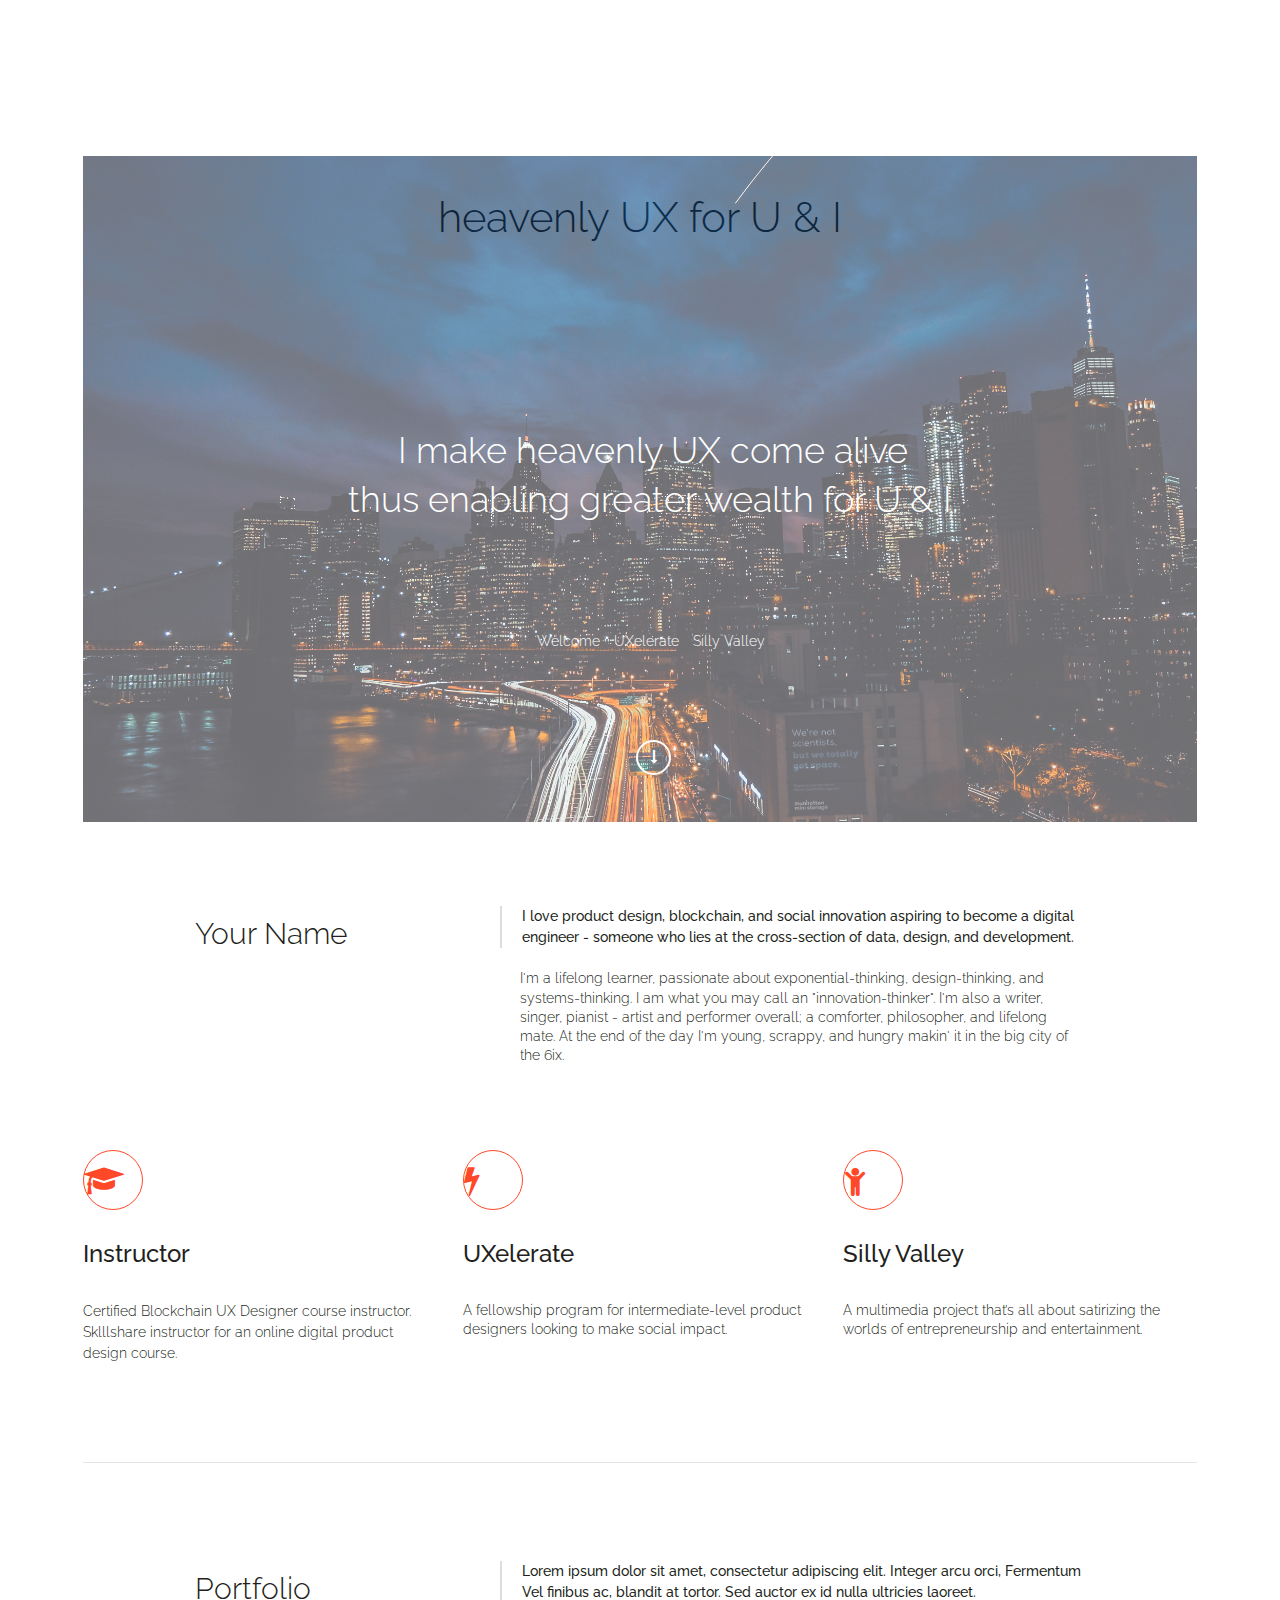
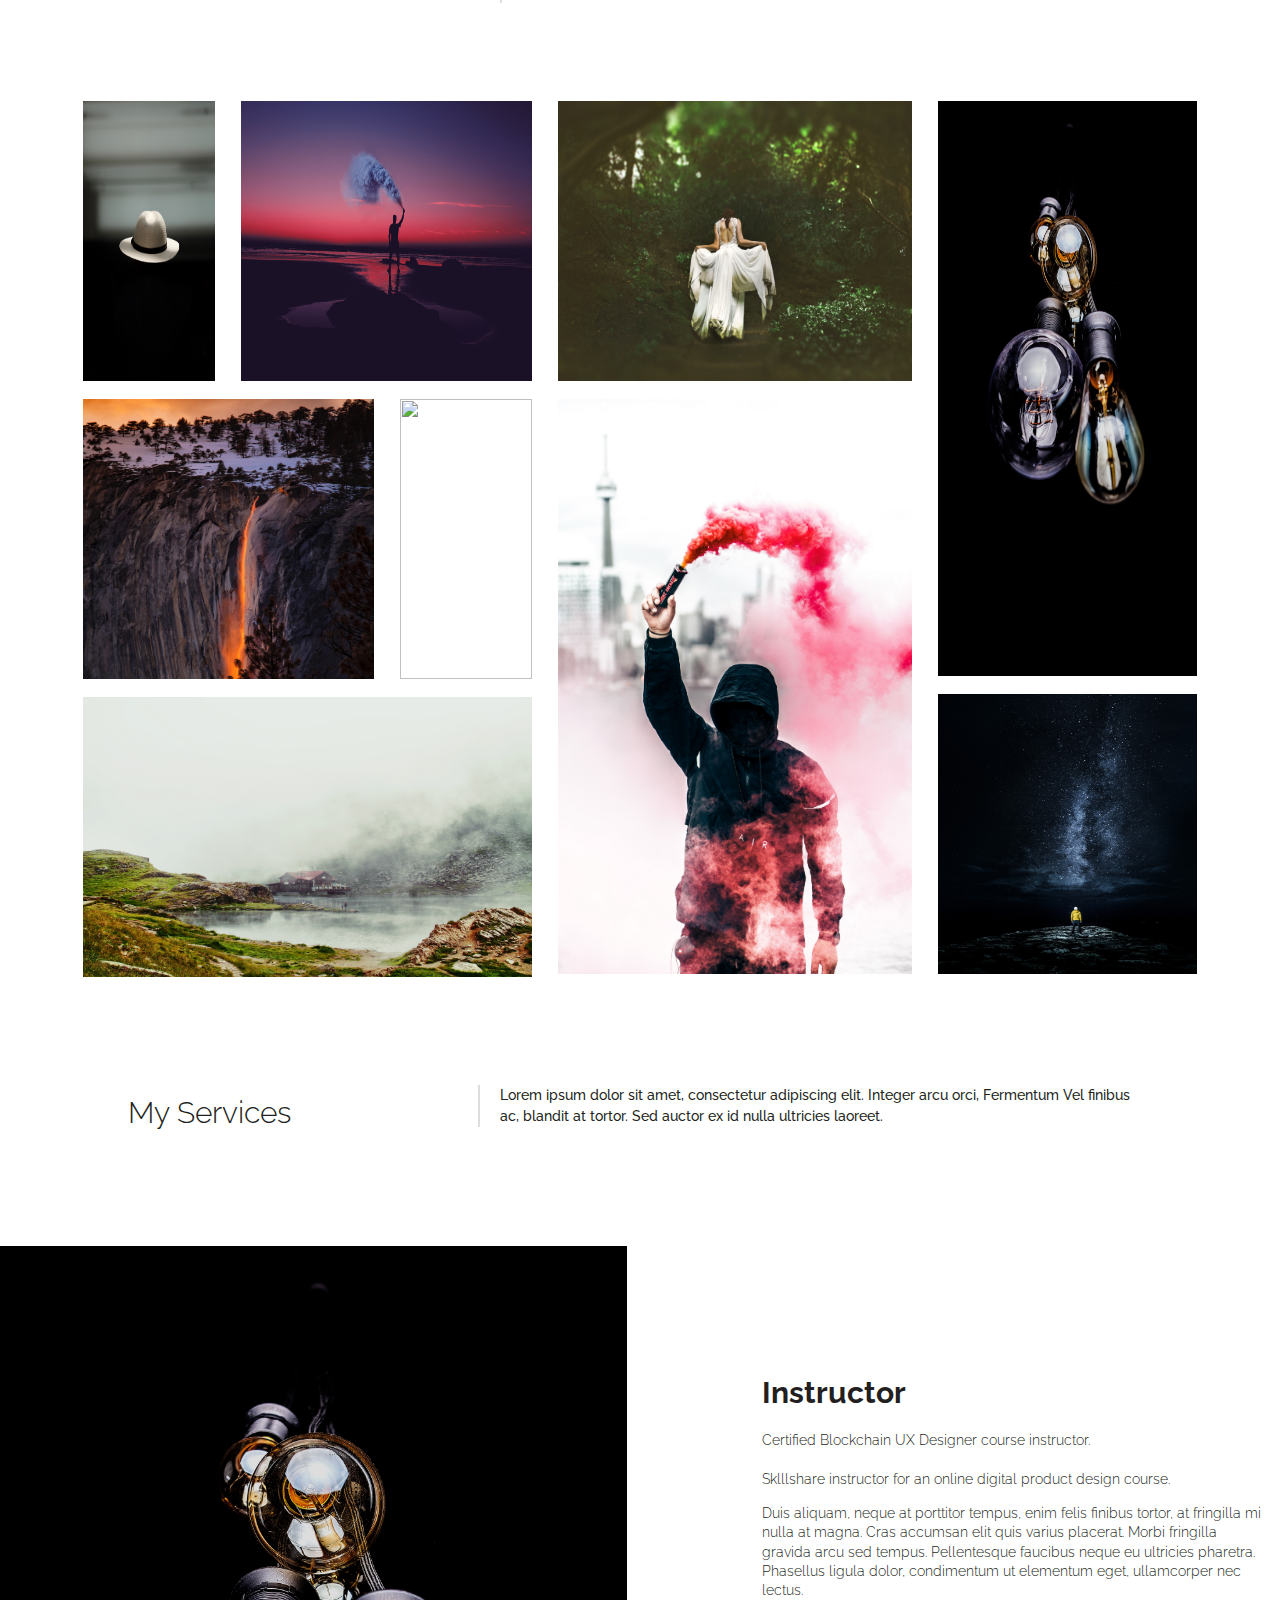
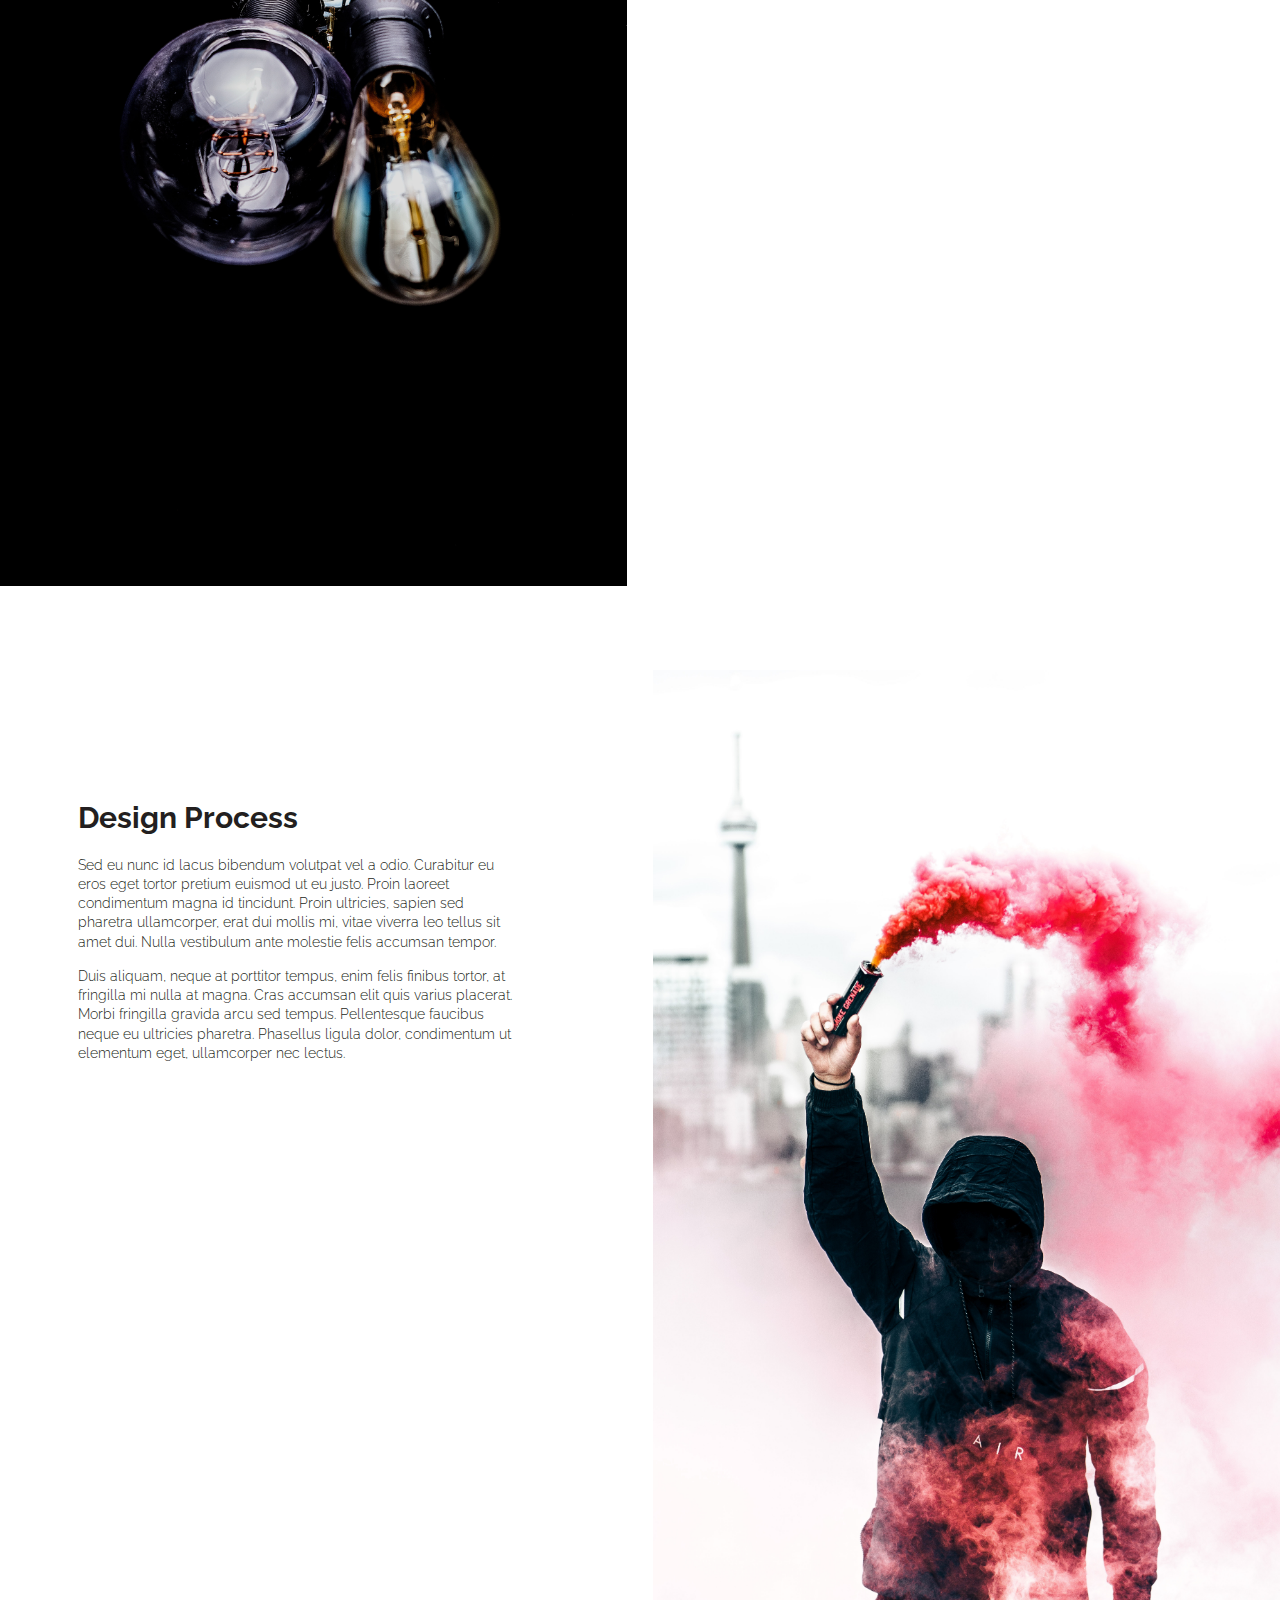
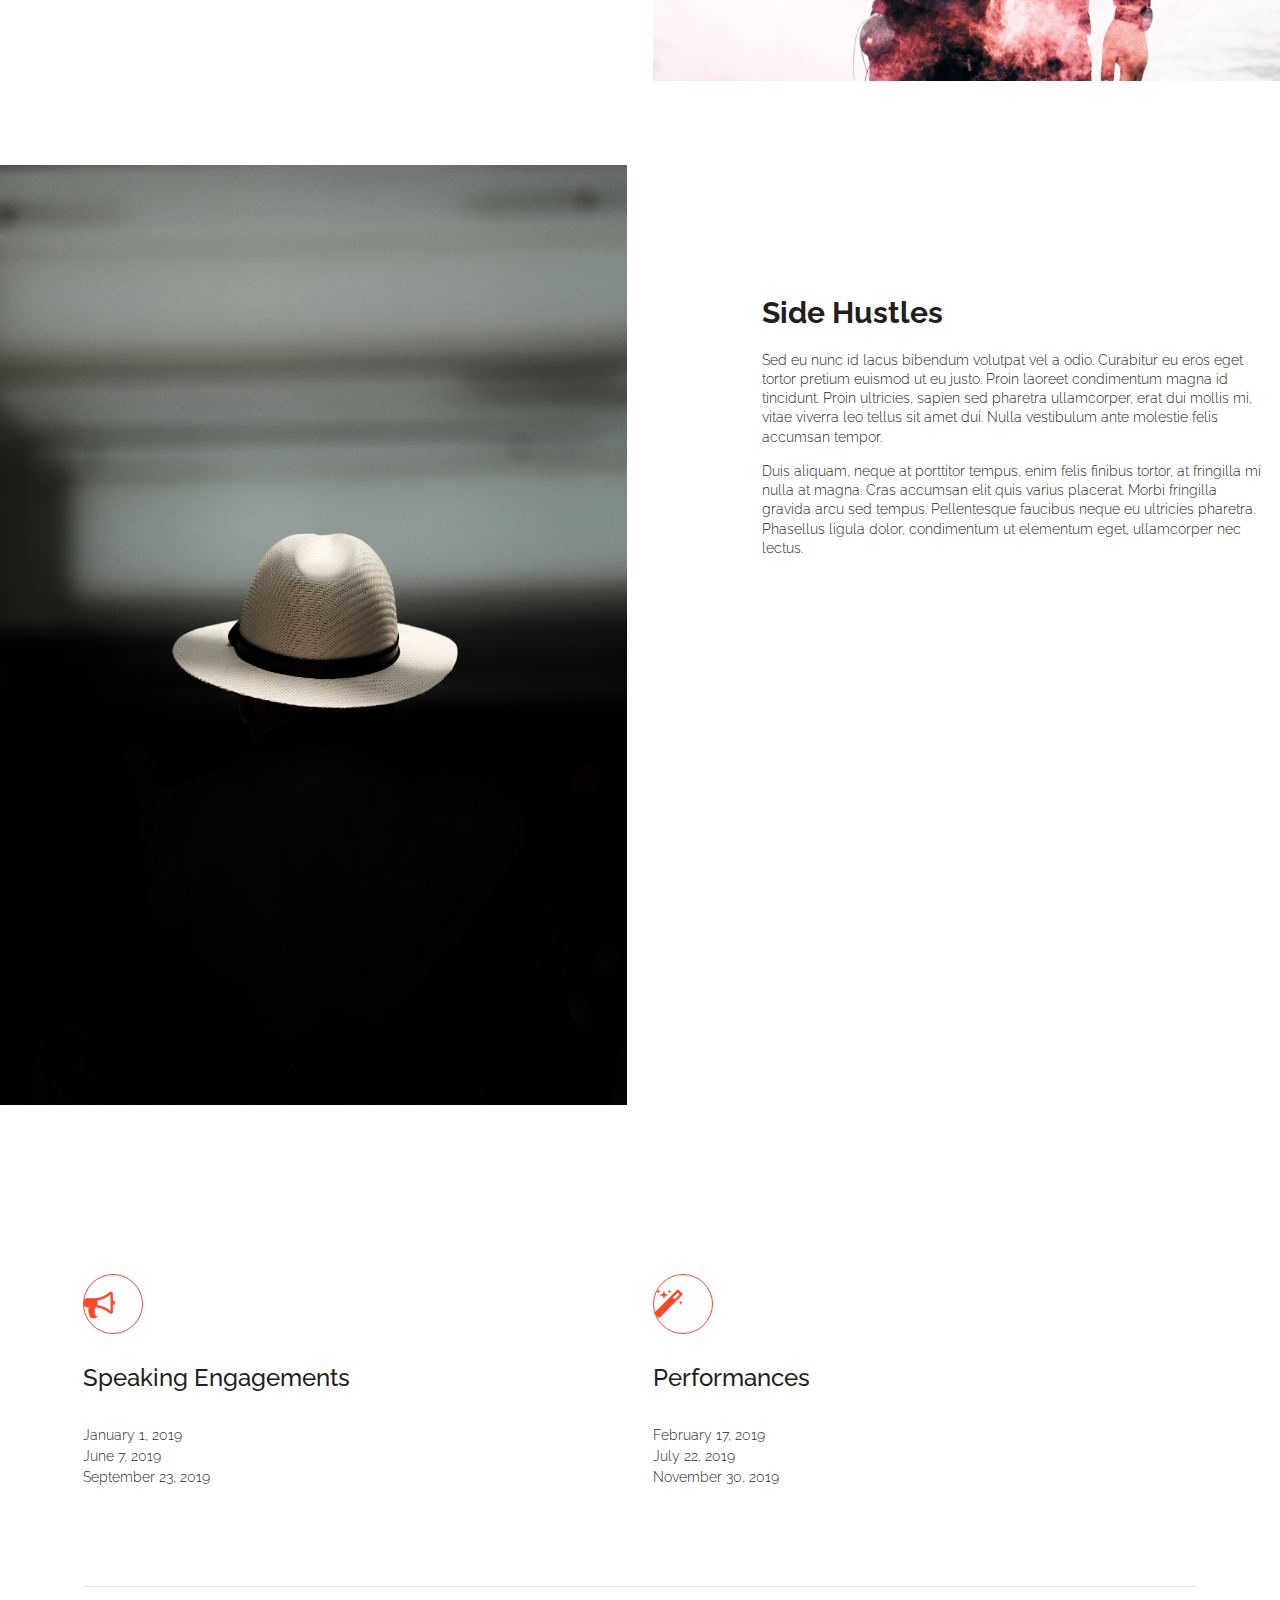
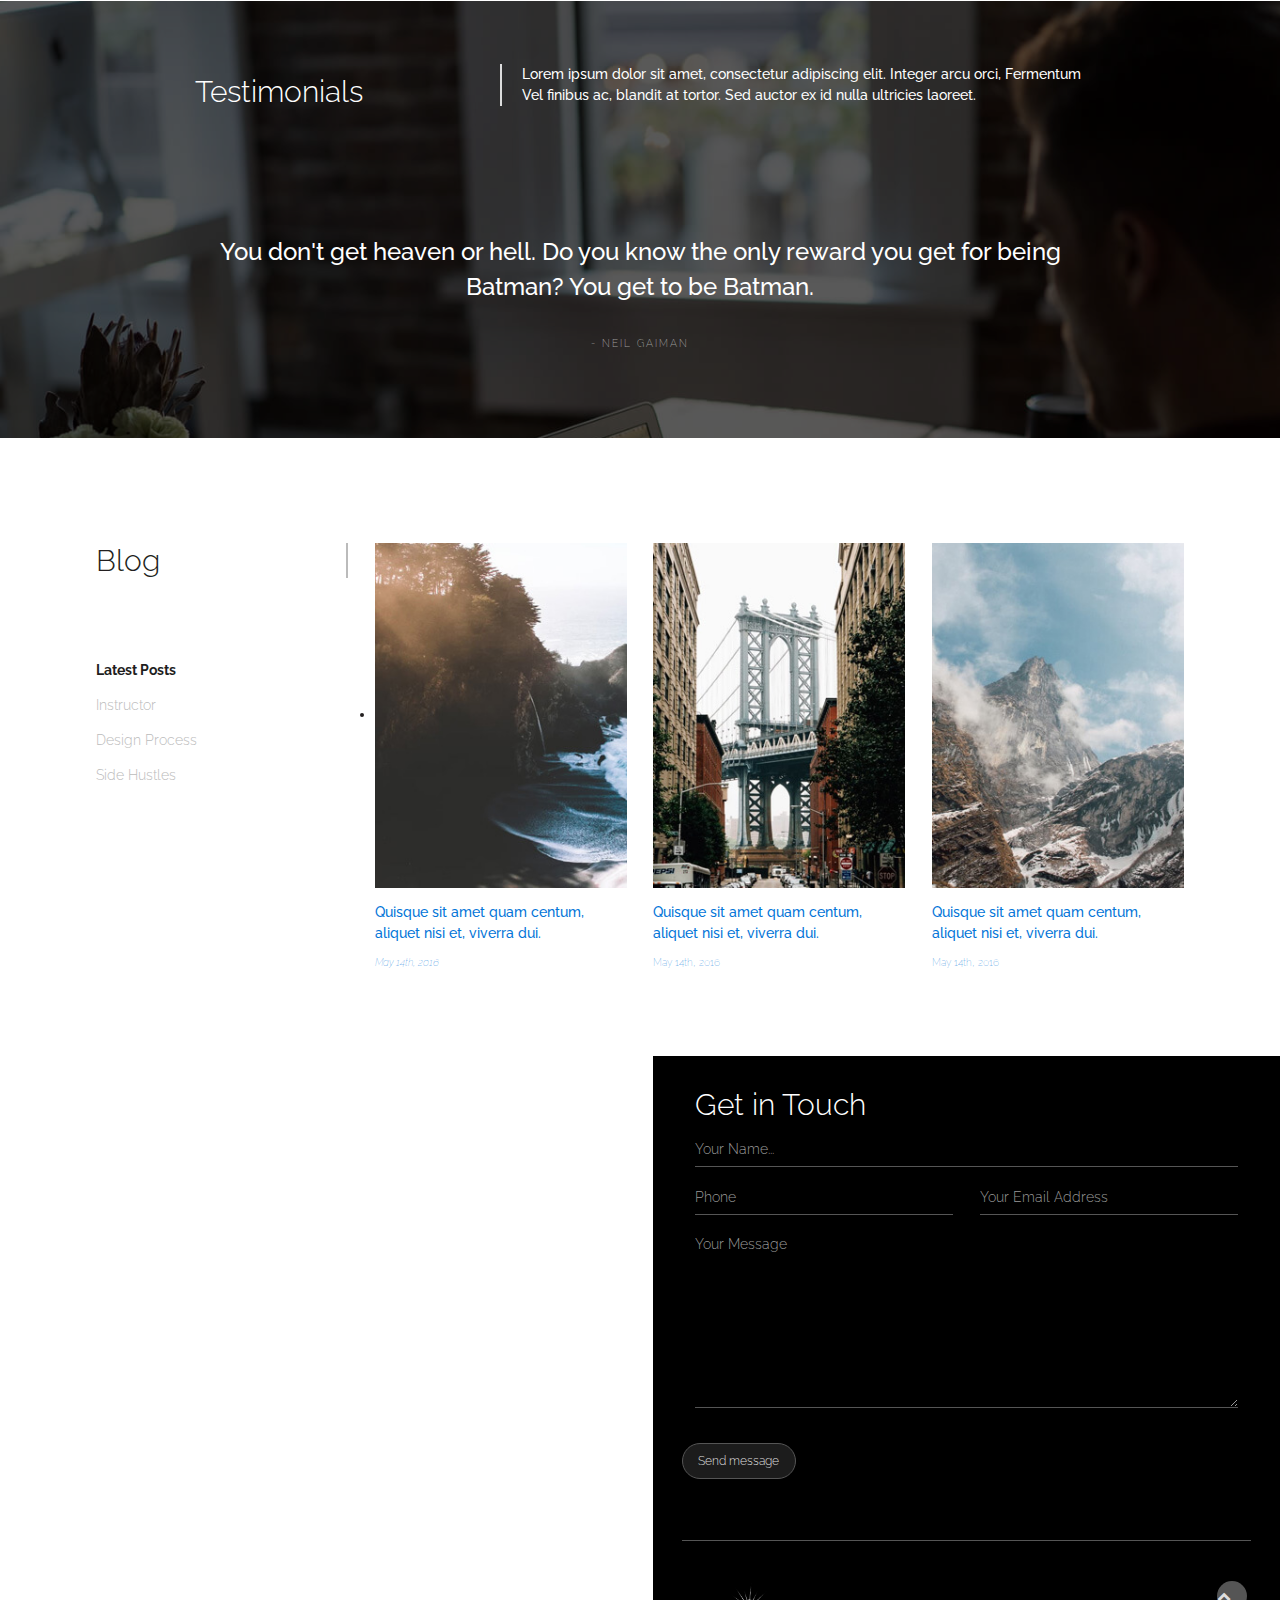
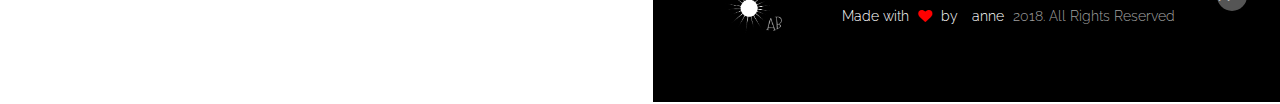
==== index.html @ 8962c55e "Create index.html on Master" ====
<!doctype html>
<!--[if lt IE 7]>      <html class="no-js lt-ie9 lt-ie8 lt-ie7" lang=""> <![endif]-->
<!--[if IE 7]>         <html class="no-js lt-ie9 lt-ie8" lang=""> <![endif]-->
<!--[if IE 8]>         <html class="no-js lt-ie9" lang=""> <![endif]-->
<!--[if gt IE 8]><!--> <html class="no-js" lang=""> <!--<![endif]-->
    <head>
        <meta charset="utf-8">
        <meta http-equiv="X-UA-Compatible" content="IE=edge,chrome=1">
        <title>Client Portfolio Website</title>
        <meta name="description" content="">
        <meta name="viewport" content="width=device-width, initial-scale=1">
        
        <link rel="apple-touch-icon" href="apple-touch-icon.png">
        <link rel="icon" type="image/png" href="myicon.png">

        <!-- Raleway Google fonts  -->
        <link href='https://fonts.googleapis.com/css?family=Raleway:400,100,200,300,400italic,500,100italic,700' rel='stylesheet' type='text/css'>

        <link href="https://fonts.googleapis.com/icon?family=Material+Icons" rel="stylesheet">
        <!-- Compiled and minified CSS -->
        <link rel="stylesheet" href="https://cdnjs.cloudflare.com/ajax/libs/materialize/0.97.6/css/materialize.min.css">



        <link rel="stylesheet" href="assets/css/normalize.css">
        <link rel="stylesheet" href="assets/css/fonticons.css">
        <link rel="stylesheet" href="assets/css/magnific-popup.css">
        <link rel="stylesheet" href="assets/css/font-awesome.min.css">
        <link rel="stylesheet" href="assets/css/bootstrap.min.css">
        <link rel="stylesheet" href="assets/css/bootstrap.css">

        <!-- For navmenu css -->
        <link rel="stylesheet" href="assets/css/navmenu.css" />

        <!--For Plugins external css-->
        <link rel="stylesheet" href="assets/css/plugins.css" />

        <!--Theme custom css -->
        <link rel="stylesheet" href="assets/css/style.css">

        <!--Theme Responsive css-->
        <link rel="stylesheet" href="assets/css/responsive.css" />

        <!--Theme Colors css-->
        <!--<link rel="stylesheet" href="assets/css/white.css">-->



        <!--Old browser  JS-->
        <script src="assets/js/vendor/modernizr-2.8.3-respond-1.4.2.min.js"></script>

    </head>

    <body data-spy="scroll" data-target="#scrollspy">





        <div class="main_figur">

            <div class="preloader">
                <h2>heavenly UX for U & I</h2>
                <div class="loaded hexdots-loader">Loading…</div>
            </div><!-- End of Preloader -->



            <div class="container">
                    <canvas class="fireworks"></canvas>
                <div class="div-menu">
                    <header class="cd-header">
                        <a href="#home" class="brand-logo text-left"><img src="#clientlogo" alt="" /></a>
                        <a class="cd-menu-trigger" href="#main-nav"><span></span></a>
                    </header>
                </div-->
               
                <!--nav id="main-nav">
                    <ul>
                        <li><a href="#home">Home</a></li>
                        <li><a href="#about">About Us</a></li>
                        <li><a href="#service">Services</a></li>
                        <li><a href="#team">Blog</a></li>
                        <li><a href="#portfolio">Projects</a></li>
                        <li><a href="#contactus">Contact</a></li>
                    </ul>
                    <a href="#" class="cd-close-menu">Close<span></span></a>
                </nav>
            </div>



            <!-- Home Section -->
            <section id="home" class="home">
                <div class="header"></div>
                <div class="container">
                    <div class="row">
                        <div class="col-md-12 ">

                            <div class="main_home text-center wow fadeInUp" data-wow-duration="700ms">
                                <h1>I make heavenly UX come alive<br /> 
                                    thus enabling greater wealth for U & I.</h1>
                                <ul class="list-inline">
                                    <li><a target="_blank" href="#">Welcome</a></li>
                                    <li><a target="_blank" href="#">UXelerate</a></li>
                                    <li><a target="_blank" href="#">Silly Valley</a></li>
                                    
                                </ul>
                           
                            
                            <div class="scrolldown">
                                <a href="#about"><i class="fa fa-long-arrow-down"></i></a>
                            </div>
                            </div>
                            </div>
                            </div>
                        </div><!-- End of col-md-12 -->
                    </div><!-- End of row -->
                </div><!-- End of Container -->

            </section><!-- End of Home Section -->


            <!-- About Section -->
            <section id="about" class="about">
                <div class="container">
                    <div class="row">
                        <div class="col-md-12 ">
                            <div class="main_about_area p-t-3">
                                <div class="head_title m-y-3  wow fadeInUp">
                                    <div class="row">
                                        <div class="col-md-4">
                                            <h2>Your Name</h2>
                                        </div>
                                        <div class="col-md-8">
                                            <h6 class="m-b-2">I love product design, blockchain, and social innovation aspiring to become a digital engineer - someone who lies at the cross-section of data, design, and development. </h6>
                                            <p>
                                                    I'm a lifelong learner, passionate about exponential-thinking, design-thinking, and systems-thinking. I am what you may call an "innovation-thinker". I'm also a writer, singer, pianist - artist and performer overall; a comforter, philosopher, and lifelong mate. At the end of the day I'm young, scrappy, and hungry makin' it in the big city of the 6ix.
                                            </p>
                                        </div>
                                    </div>
                                </div>
                                <div class="about_content center p-b-3 wow fadeInUp" data-wow-duration="700ms">
                                    <div class="row">
                                        <div class="col-md-4">
                                            <div class="single_abt single_about m-y-3">
                                                <i class="fa fa-graduation-cap"></i>
                                                <h3>Instructor</h3>
                                                <ul style="list-style-type:disc">
                                                    <li>Certified Blockchain UX Designer course instructor. </li>
                                                    <li>Sklllshare instructor for an online digital product design course.</li> 
                                                </ul> 

                                            </div>
                                        </div>
                                        <div class="col-md-4">
                                            <div class="single_abt single_about m-y-3">
                                                <i class="fa fa-bolt"></i>
                                                <h3>UXelerate</h3>
                                                <p>A fellowship program for intermediate-level product designers looking to make social impact.</p>

                                            </div>
                                        </div>
                                        <div class="col-md-4">
                                            <div class="single_abt single_about m-y-3">
                                                <i class="fa fa-child"></i>
                                                <h3>Silly Valley</h3>
                                                <p>A multimedia project that’s all about satirizing the worlds of entrepreneurship and entertainment.</p>

                                            </div>
                                        </div>

                                    </div>
                                </div>
                            </div>
                            <hr />
                        </div><!-- End of col-md-12 -->
                    </div><!-- End of row -->
                </div><!-- End of Container-fluid -->
            </section><!-- End of Home Section -->

            <!-- Portfolio Section -->
            <section id="portfolio" class="portfolio">
                <div class="container">
                    <div class="row">
                        <div class="col-md-12">
                            <div class="main_portfolio_area">
                                <div class="head_title m-y-3 p-y-3 wow fadeInUp">
                                    <div class="row">
                                        <div class="col-md-4">
                                            <h2>Portfolio</h2>
                                        </div>
                                        <div class="col-md-8">
                                            <h6>Lorem ipsum dolor sit amet, consectetur adipiscing elit. 
                                                Integer arcu orci, Fermentum Vel finibus ac, blandit at tortor. 
                                                Sed auctor ex id nulla ultricies laoreet. </h6>
                                        </div>
                                    </div>
                                </div>

                                <div class="main_portfolio_content">
                                    <div class="row">
                                        <div class="col-md-5 col-xs-12">
                                            <div class="row">
                                                <div class="col-md-4  col-xs-12">
                                                    <div class="single_portfolio">
                                                        <img src="assets/images/IMG_10.jpg" alt="" />
                                                        
                                                        <div class="single_portfolio_overlay">
                                                            <div class="icon_area text-center">
                                                                <a href="assets/images/pf11.jpg" class="gallery-img"><img src="assets/images/plus.png" alt="" /></a><h6>Main Projects:<h6>
                                                                    <ul>
                                                                        <li>Emerge: part-time product designer</li>
                                                                    </ul>
                                                            </div>
                                                        </div>
                                                    </div>
                                                </div>
                                                <div class="col-md-8  col-xs-12">
                                                    <div class="single_portfolio">
                                                        <img src="assets/images/IMG_12.jpg" alt="" />
                                                        <div class="single_portfolio_overlay">
                                                            <div class="icon_area text-center">
                                                                <a href="assets/images/pf12.jpg" class="gallery-img"><img src="assets/images/plus.png" alt="" /></a>
                                                                <h6>Main Projects:<h6>
                                                                    <ul>
                                                                        <li>Saveforward — freelance product design
                                                                        </li>
                                                                    </ul>
                                                            </div>
                                                        </div>
                                                    </div>
                                                </div>
                                            </div>
                                            <div class="row">
                                                <div class="col-md-8  col-xs-1">
                                                    <div class="single_portfolio">
                                                        <img src="assets/images/IMG_6.jpg" alt="" />
                                                        <div class="single_portfolio_overlay">
                                                            <div class="icon_area text-center">
                                                                <a href="assets/images/pf13.jpg" class="gallery-img"><img src="assets/images/plus.png" alt="" /></a>
                                                                <h6>Main Projects:<h6>
                                                                    <ul>
                                                                        <li>Hivewire — full-time product designer
                                                                        </li>
                                                                    </ul>
                                                            </div>
                                                        </div>
                                                    </div>
                                                </div>
                                                <div class="col-md-4  col-xs-12">
                                                    <div class="single_portfolio">
                                                        <img src="assets/images/IMG_21.jpg" alt="" />
                                                        <div class="single_portfolio_overlay">
                                                            <div class="icon_area text-center">
                                                                <a href="assets/images/pf14.jpg" class="gallery-img"><img src="assets/images/plus.png" alt="" /></a>
                                                                <h6>Main Projects:<h6>
                                                                        <ul>
                                                                            <li>DCCPER — full-time associate product manager
                                                                            </li>
                                                                        </ul>
                                                            </div>
                                                        </div>
                                                    </div>
                                                </div>
                                            </div>
                                            <div class="row">
                                                <div class="col-md-12  col-xs-12">
                                                    <div class="single_portfolio">
                                                        <img src="assets/images/IMG_1.jpg" alt="" />
                                                        <div class="single_portfolio_overlay">
                                                            <div class="icon_area text-center">
                                                                <a href="assets/images/pf15.jpg" class="gallery-img"><img src="assets/images/plus.png" alt="" /></a>
                                                                <h6>Main Projects:<h6>
                                                                        <ul>
                                                                            <li>Network Locum
                                                                            </li>
                                                                        </ul>
                                                            </div>
                                                        </div>
                                                    </div>
                                                </div>
                                            </div> 
                                        </div>
                                        <div class="col-md-4  col-xs-12">
                                            <div class="single_portfolio">
                                                <img src="assets/images/IMG_14.jpg" alt="" />
                                                <div class="single_portfolio_overlay">
                                                    <div class="icon_area text-center">
                                                        <a href="assets/images/pf21.jpg" class="gallery-img"><img src="assets/images/plus.png" alt="" /></a>
                                                        <h6>Side Projects:<h6>
                                                                <ul>
                                                                    <li>Etherisc and Niko
                                                                    </li>
                                                                </ul>
                                                    </div>
                                                </div>
                                            </div>
                                            <div class="single_portfolio height_1">
                                                <img src="assets/images/IMG_5.jpg" alt="" />
                                                <div class="single_portfolio_overlay">
                                                    <div class="icon_area text-center">
                                                        <a href="assets/images/pf22.jpg" class="gallery-img"><img src="assets/images/plus.png" alt="" /></a><h3>Accomplishments, Achievments, and Awards</h3>
                                                        <ul>
                                                                <li>Andreessen Horowitz</li>
                                                                <li>Skillshare</li>
                                                                <li>Myplanet</li>
                                                                <li>UXPA</li>
                                                                <li>Facebook</li>
                                                                <li>(Click for More)</li>
                                                                </ul>
                                                    </div>
                                                </div>
                                            </div>
                                        </div>
                                        <div class="col-md-3  col-xs-12">
                                            <div class="single_portfolio height_1">
                                                <img src="assets/images/IMG_16.jpg" alt="" />
                                                <div class="single_portfolio_overlay">
                                                    <div class="icon_area text-center">
                                                        <a href="assets/images/pf31.jpg" class="gallery-img"><img src="assets/images/plus.png" alt="" />
                                                        </a><h3>Current Projects</h3>
                                                        <ul>
                                                            <li>Maropost</li>
                                                            <li>CryptoCanuks</li>
                                                            <li>Silly Vally</li>
                                                            <li>Blockchain Hub</li>
                                                            <li>Uxelerate</li>
                                                            </ul>
                                                    </div>
                                                </div>
                                            </div> 

                                            <div class="single_portfolio">
                                                <img src="assets/images/IMG_20.jpg" alt="" />
                                                <div class="single_portfolio_overlay">
                                                    <div class="icon_area text-center">
                                                        <a href="assets/images/pf32.jpg" class="gallery-img"><img src="assets/images/plus.png" alt="" /></a>
                                                        <h6>Main Projects:<h6>
                                                                <ul>
                                                                    <li>Belt — full-time interaction designer
                                                                    </li>
                                                                </ul>
                                                    </div>
                                                </div>
                                            </div>
                                        </div>
                                    </div>
                                </div>

                            </div><!-- End of main Portfolio area -->
                        </div><!-- End of col-md-12 -->
                    </div><!-- End of row -->
                </div><!-- End of container -->
            </section><!-- End of Tobias Section -->

            <section id="service" class="service colorsbg">
                <div class="container-fluid">
                    <div class="row">
                        <div class="col-md-12">
                            <div class="main_service_area">
                                <div class="head_title m-y-3 p-t-3 wow fadeInUp">
                                    <div class="row">
                                        <div class="col-md-4">
                                            <h2>My Services</h2>
                                        </div>
                                        <div class="col-md-8">
                                            <h6>Lorem ipsum dolor sit amet, consectetur adipiscing elit. 
                                                Integer arcu orci, Fermentum Vel finibus ac, blandit at tortor. 
                                                Sed auctor ex id nulla ultricies laoreet. </h6>
                                        </div>
                                    </div>
                                </div>
                                <div class="main_service_content">
                                    <div class="single_service_area m-t-3 p-t-2">
                                        <div class="row">
                                            <div class="col-md-6 no-padding">
                                                <div class="signle_service_left text-sm-center wow fadeInleft">
                                                    <img src="assets/images/IMG_16.jpg" alt="" />
                                                </div>
                                            </div>
                                            <div class="col-md-5 col-md-push-1">
                                                <div class="single_service p-r-1 wow fadeInUp">
                                                    <h2 class="m-b-2">Instructor</h2>
                                                    <p>Certified Blockchain UX Designer course instructor. <br><br>Sklllshare instructor for an online digital product design course. <br> </p>

                                                    <p>Duis aliquam, neque at porttitor tempus, enim felis finibus tortor, at fringilla mi nulla at magna. 
                                                        Cras accumsan elit quis varius placerat. Morbi fringilla gravida arcu sed tempus. Pellentesque faucibus neque eu ultricies pharetra. 
                                                        Phasellus ligula dolor, condimentum ut elementum eget, ullamcorper nec lectus.</p>

                                                </div>
                                            </div>
                                        </div>
                                    </div><!-- End of single service area -->

                                    <div class="single_service_area  m-t-3 p-t-3">
                                        <div class="row">
                                            <div class="col-md-6 col-md-push-6 no-padding">
                                                <div class="signle_service_left text-sm-center wow fadeInRight">
                                                    <img src="assets/images/IMG_5.jpg" alt="" />
                                                </div>
                                            </div>

                                            <div class="col-md-5 col-md-pull-6">
                                                <div class="single_service single_service_left_text wow fadeInUp">
                                                    <h2 class="m-b-2">Design Process</h2>
                                                    <p>Sed eu nunc id lacus bibendum volutpat vel a odio. Curabitur eu eros eget tortor pretium euismod ut eu justo. 
                                                        Proin laoreet condimentum magna id tincidunt. Proin ultricies, sapien sed pharetra ullamcorper, erat dui mollis mi, 
                                                        vitae viverra leo tellus sit amet dui. Nulla vestibulum ante molestie felis accumsan tempor. </p>

                                                    <p>Duis aliquam, neque at porttitor tempus, enim felis finibus tortor, at fringilla mi nulla at magna. 
                                                        Cras accumsan elit quis varius placerat. Morbi fringilla gravida arcu sed tempus. Pellentesque faucibus neque eu ultricies pharetra. 
                                                        Phasellus ligula dolor, condimentum ut elementum eget, ullamcorper nec lectus.</p>

                                                </div>
                                            </div>

                                        </div>
                                    </div><!-- End of single service area -->

                                    <div class="single_service_area m-t-3 p-t-3">
                                        <div class="row">
                                            <div class="col-md-6  no-padding">
                                                <div class="signle_service_left text-sm-center wow fadeInleft">
                                                    <img src="assets/images/IMG_10.jpg" alt="" />
                                                </div>
                                            </div>
                                            <div class="col-md-5 col-md-push-1">
                                                <div class="single_service p-r-1 wow fadeInUp">
                                                    <h2 class="m-b-2">Side Hustles</h2>
                                                    <p>Sed eu nunc id lacus bibendum volutpat vel a odio. Curabitur eu eros eget tortor pretium euismod ut eu justo. 
                                                        Proin laoreet condimentum magna id tincidunt. Proin ultricies, sapien sed pharetra ullamcorper, erat dui mollis mi, 
                                                        vitae viverra leo tellus sit amet dui. Nulla vestibulum ante molestie felis accumsan tempor. </p>

                                                    <p>Duis aliquam, neque at porttitor tempus, enim felis finibus tortor, at fringilla mi nulla at magna. 
                                                        Cras accumsan elit quis varius placerat. Morbi fringilla gravida arcu sed tempus. Pellentesque faucibus neque eu ultricies pharetra. 
                                                        Phasellus ligula dolor, condimentum ut elementum eget, ullamcorper nec lectus.</p>
                                                </div>
                                            </div>
                                        </div>
                                    </div><!-- End of single service area -->


                                </div><!-- End of main service content -->

                            </div><!-- End of main service area -->
                        </div><!-- End of col-md-12 -->
                    </div><!-- End of row -->
                </div><!-- End of container -->
            </section><!-- End of Service Section -->

            <!-- Speaking and Presentations Section -->
<section id="speaking" class="speaking">
        <div class="container">
            <div class="row">
                <div class="col-md-12 ">
                    <div class="main_about_area p-t-3">
                        <div class="head_title m-y-3  wow fadeInUp">
                                <div class="row">
                                        <div class="col-md-4">
                                   
                                </div>
                            </div>
                        </div>
                        <div class="about_content center p-b-3 wow fadeInUp" data-wow-duration="700ms">
                            <div class="row">
                                <div class="col-md-6">
                                    <div class="single_abt single_about m-y-3">
                                        <i class="fa fa-bullhorn"></i>
                                        <h3>Speaking Engagements </h3>
                                        <ul>
                                            <li>January 1, 2019</li>
                                            <li>June 7, 2019</li>
                                                <li>September 23, 2019</li>
                                        </ul>
                                    </div>
                                </div>
                                <div class="about_content center p-b-3 wow fadeInUp" data-wow-duration="700ms">
                                <div class="col-md-6">
                                    <div class="single_abt single_about m-y-3">
                                        <i class="fa fa-magic"></i>
                                        <h3>Performances</h3>
                                        <ul>
                                                <li>February 17, 2019</li>
                                                <li>July 22, 2019</li>
                                                    <li>November 30, 2019</li>
                                            </ul>

                                    </div>
                                </div>

                            </div>
                        </div>
                    </div>
                    <hr />
                </div><!-- End of col-md-12 -->
            </div><!-- End of row -->
        </div><!-- End of Container-fluid -->
    </section><!-- End of Home Section -->

            <!-- Team Section 
            <section id="team" class="team">
                <div class="container">
                    <div class="row">
                        <div class="main_team_area m-t-3">
                            <div class="head_title m-y-3  wow fadeInUp">
                                <div class="row">
                                    <div class="col-md-4">
                                        <h2>Our Team</h2>
                                    </div>
                                    <div class="col-md-8">
                                        <h6>Lorem ipsum dolor sit amet, consectetur adipiscing elit. 
                                            Integer arcu orci, Fermentum Vel finibus ac, blandit at tortor. 
                                            Sed auctor ex id nulla ultricies laoreet. </h6>
                                    </div>
                                </div>
                            </div>

                            <div class="main_team_content wow fadeInUp">
                                <div class="col-md-3 col-xs-12">
                                    <div class="single_team m-t-2">
                                        <div class="team_socail_area text-center m-b-1">
                                            <a href=""><i class="fa fa-facebook"></i></a>
                                            <a href=""><i class="fa fa-behance"></i></a>
                                            <a href=""><i class="fa fa-dribbble"></i></a>
                                            <a href=""><i class="fa fa-google-plus"></i></a>
                                        </div>
                                        <img src="assets/images/team1.jpg" alt="" />
                                        <div class="single_team_text text-center">
                                            <h6>Jack Corfield</h6>
                                            <p>CREATIVE DIRECTOR</p>
                                        </div>
                                    </div>
                                </div><!-- End of col-md-4 >

                                <div class="col-md-3 col-xs-12">
                                    <div class="single_team  m-t-2">
                                        <div class="team_socail_area text-center m-b-1">
                                            <a href=""><i class="fa fa-facebook"></i></a>
                                            <a href=""><i class="fa fa-behance"></i></a>
                                            <a href=""><i class="fa fa-dribbble"></i></a>
                                            <a href=""><i class="fa fa-google-plus"></i></a>
                                        </div>
                                        <img src="assets/images/team2.jpg" alt="" />
                                        <div class="single_team_text text-center">
                                            <h6>Mohammad alamin</h6>
                                            <p>creative graphic designer</p>
                                        </div>
                                    </div>
                                </div><!-- End of col-md-4 --

                                <div class="col-md-3 col-xs-12">
                                    <div class="single_team  m-t-2">
                                        <div class="team_socail_area text-center m-b-1">
                                            <a href=""><i class="fa fa-facebook"></i></a>
                                            <a href=""><i class="fa fa-behance"></i></a>
                                            <a href=""><i class="fa fa-dribbble"></i></a>
                                            <a href=""><i class="fa fa-google-plus"></i></a>
                                        </div>
                                        <img src="assets/images/team3.jpg" alt="" />
                                        <div class="single_team_text text-center">
                                            <h6>Brock Tardent</h6>
                                            <p>DEVELOPER</p>
                                        </div>
                                    </div>
                                </div><!-- End of col-md-4 --

                                <div class="col-md-3 col-xs-12">
                                    <div class="single_team  m-t-2">
                                        <div class="team_socail_area text-center m-b-1">
                                            <a href=""><i class="fa fa-facebook"></i></a>
                                            <a href=""><i class="fa fa-behance"></i></a>
                                            <a href=""><i class="fa fa-dribbble"></i></a>
                                            <a href=""><i class="fa fa-google-plus"></i></a>
                                        </div>
                                        <img src="assets/images/team4.jpg" alt="" />
                                        <div class="single_team_text text-center">
                                            <h6>Brock Roe</h6>
                                            <p>PROJECT MANAGER</p>
                                        </div>
                                    </div>
                                </div><!-- End of col-md-4 -->
                            </div>
                        </div><!-- End of main Team area -->
                    </div><!-- End of row -->
                </div><!-- End of container -->
            </section><!-- End of Team Section -->

            <!-- Testiomonial Section -->
            <section id="testiomonial" class="testimonial">
                <div class="main_testimonial_area">
                    <div class="overlay"></div>
                    <div class="container">
                        <div class="row">
                            <div class="col-md-12">
                                <div class="head_title m-y-3 p-t-2  wow fadeInUp">
                                    <div class="row">
                                        <div class="col-md-4">
                                            <h2>Testimonials</h2>
                                        </div>
                                        <div class="col-md-8">
                                            <h6>Lorem ipsum dolor sit amet, consectetur adipiscing elit. 
                                                Integer arcu orci, Fermentum Vel finibus ac, blandit at tortor. 
                                                Sed auctor ex id nulla ultricies laoreet. </h6>
                                        </div>
                                    </div>
                                </div>

                                <div class="testimonial_content text-center p-y-3 m-b-3">
                                    <div class="test_slider">
                                        <div class="single_test">
                                            <h3 class="">You don't get heaven or hell. Do you know the only reward you get for being Batman? 
                                                You get to be Batman.</h3>  
                                            <p>- Neil Gaiman</p>
                                        </div>
                                        <!--div class="single_test">
                                            <h3 class="">You don't get heaven or hell. Do you know the only reward you get for being Batman? 
                                                You get to be Batman.</h3>  
                                            <p>- Neil Gaiman</p>
                                        </div>
                                        <div class="single_test">
                                            <h3 class="">You don't get heaven or hell. Do you know the only reward you get for being Batman? 
                                                You get to be Batman.</h3>  
                                            <p>- Neil Gaiman</p>
                                        </div>

                                    </div>
                                </div>
                            </div> <!-- End off col-md-12 -->
                        </div>
                    </div>
                </div>
            </section> <!-- End of testimonial Section -->

            <section id="blog" class="blog-section">
                <div class="container">
                    <div class="row">
                        <div class="col-md-12">
                            <div class="main_blog_area m-y-3 p-y-3 wow fadeInUp">
                                <div class="col-md-3">
                                    <div class="single_blog_menu m-t-2">
                                        <h2>Blog</h2>
                                        
                                        <ul>
                                            <li class="active"><a href="https://medium.com/@tosfan4ever">Latest Posts</a></li>
                                            <li><a href="">Instructor</a></li>
                                            <li><a href="">Design Process</a></li>
                                            <li><a href="">Side Hustles</a></li>
                                        </ul>
                                    </div>
                                </div>
                                <div class="col-md-3">
                                    <div class="single_blog m-t-2">
                                        <div class="single_blog_img">
                                            <li class="active"><a href="https://medium.com/@tosfan4ever">
                                            
                                            <img src="assets/images/blog1.jpg" alt="" />
                                        </div>
                                        <div class="single_blog_text m-t-1">
                                            <h6>Quisque sit amet quam centum, aliquet nisi et, viverra dui.</h6>
                                            <span class="font-italic">May 14th, 2016</span>
                                        </div>
                                    </div>
                                </div>
                                <div class="col-md-3">
                                    <div class="single_blog m-t-2">
                                        <div class="single_blog_img">
                                            <img src="assets/images/blog2.jpg" alt="" />
                                        </div>
                                        <div class="single_blog_text m-t-1">
                                            <h6>Quisque sit amet quam centum, aliquet nisi et, viverra dui.</h6>
                                            <span class="">May 14th, 2016</span>
                                        </div>
                                    </div>
                                </div>
                                <div class="col-md-3">
                                    <div class="single_blog m-t-2">
                                        <div class="single_blog_img">
                                            <img src="assets/images/blog3.jpg" alt="" />
                                        </div>
                                        <div class="single_blog_text m-t-1">
                                            <h6>Quisque sit amet quam centum, aliquet nisi et, viverra dui.</h6>
                                            <span class="">May 14th, 2016</span>
                                            
                                        </div>
                                    </div>
                                </div>
                            </div>
                        </div>
                    </div>
                </div><!-- End of container  -->
            </section><!-- End of blog Section -->


            <!-- Contact Section -->
            <section id="contactus" class="contactus colorsbg">
                <div class="container-fluid">
                    <div class="row">
                        <div class="main_service_area main_contactus_area">

                            <div class="row">
                                <div class="col-md-6 no-padding">
                                    <div class="contact_us_right wow fadeInLeft">
                                        <div class="single_contactus">
                                            <div class="ourmap"></div>
                                        </div>
                                    </div>
                                </div><!-- End of col-md-6 -->


                                <div class="col-md-6 no-padding wow rollIn">
                                    <div class="main_contact_area p-t-2 p-x-3">
                                        <div class="head_title">
                                            <h2>Get in Touch</h2>
                                        </div>
                                        <div class="single_contant_right">
                                            <form action="#" id="formid">
                                                <div class="row">
                                                    <div class="col-md-12">
                                                        <div class="form-group">
                                                            <input type="text" class="form-control" name="name" placeholder="Your Name..." required="">
                                                        </div>
                                                    </div>
                                                </div>

                                                <div class="row">
                                                    <div class="col-md-6">
                                                        <div class="form-group">
                                                            <input type="text" class="form-control" name="phone" placeholder="Phone" required="">
                                                        </div>
                                                    </div>
                                                    <div class="col-md-6">
                                                        <div class="form-group">
                                                            <input type="email" class="form-control" name="email" placeholder="Your Email Address" required="">
                                                        </div>
                                                    </div>
                                                </div>
                                                <div class="row">
                                                    <div class="col-md-12">
                                                        <div class="form-group">
                                                            <textarea class="form-control" name="message" rows="8" placeholder="Your Message"></textarea>
                                                        </div>
                                                    </div>
                                                </div>
                                                <div class="row">
                                                    <div class="m-b-2 m-t-2">
                                                        <input type="submit" value="Send message">
                                                    </div>
                                                </div>
                                            </form>

                                        </div>
                                        <!-- Copyright -->
                                        <div class="row">
                                            <div class="main_footer">
                                                <div class="col-md-3">
                                                    <div class="footer_logo text-xs-center m-b-2">
                                                        <a href="#home"><img src="assets/images/ABLogo.png" alt="" /></a>
                                                    </div>
                                                </div>

                                                <div class="col-md-8">
                                                    <div class="copyright_text margin-top-20 center">
                                                        <p class=" wow fadeInRight animated" data-wow-duration="1s">Made with <i class="fa fa-heart"></i>
                                                            by <a target="_blank" href="https:#">anne</a> 2018. All Rights Reserved</p>
                                                    </div>
                                                </div>
                                                <div class="col-md-1 no-padding">
                                                    <div class="scrollup center">
                                                        <a href="#"><i class="fa fa-chevron-up"></i></a>
                                                    </div>
                                                </div>
                                            </div>
                                        </div><!-- End of row -->
                                    </div><!-- End of main contact area -->

                                </div><!-- End of col-md-6 -->
                            </div>
                        </div>
                    </div><!-- End of row -->
                </div><!-- End of container -->
            </section><!-- End of Contactus Section -->





        </div>



        <script src="assets/js/vendor/jquery-1.11.2.min.js"></script>
        <script src="assets/js/vendor/bootstrap.min.js"></script>

        <!-- Compiled and minified JavaScript -->
        <script src="https://cdnjs.cloudflare.com/ajax/libs/materialize/0.97.6/js/materialize.min.js"></script>
        <script src="assets/js/jquery.easing.1.3.js"></script>
        <script src="assets/js/materialize.js"></script>
        <script src="assets/js/jquery.magnific-popup.js"></script>
        <script src="http://maps.google.com/maps/api/js"></script>
        <script src="assets/js/gmaps.min.js"></script>
        <script>
            var map = new GMaps({
                el: '.ourmap',
                lat: -12.043333,
                lng: -77.028333,
                scrollwheel: false,
                zoom: 15,
                zoomControl: true,
                panControl: false,
                streetViewControl: true,
                mapTypeControl: false,
                overviewMapControl: false,
                clickable: false,
                styles: [{'stylers': [{'hue': '#000'}, {saturation: -200},
                            {gamma: 0.50}]}]
            });
            map.addMarker({
                lat: -12.043333,
                lng: -77.028333
            });

        </script>

        <script src="assets/js/plugins.js"></script>
        <script src="assets/js/main.js"></script>

        <script src="https://code.jquery.com/jquery-2.2.4.min.js"></script>

    </body>
</html>
---- assets/css/fonticons.css ----
@font-face {
	font-family: 'Linearicons-Free';
	src:url('../fonts/Linearicons-Free.eot?w118d');
	src:url('../fonts/Linearicons-Free.eot?#iefixw118d') format('embedded-opentype'),
		url('../fonts/Linearicons-Free.woff2?w118d') format('woff2'),
		url('../fonts/Linearicons-Free.woff?w118d') format('woff'),
		url('../fonts/Linearicons-Free.ttf?w118d') format('truetype'),
		url('../fonts/Linearicons-Free.svg?w118d#Linearicons-Free') format('svg');
	font-weight: normal;
	font-style: normal;
}

.lnr {
	font-family: 'Linearicons-Free';
	speak: none;
	font-style: normal;
	font-weight: normal;
	font-variant: normal;
	text-transform: none;
	line-height: 1;

	/* Better Font Rendering =========== */
	-webkit-font-smoothing: antialiased;
	-moz-osx-font-smoothing: grayscale;
}

.lnr-home:before {
	content: "\e800";
}
.lnr-apartment:before {
	content: "\e801";
}
.lnr-pencil:before {
	content: "\e802";
}
.lnr-magic-wand:before {
	content: "\e803";
}
.lnr-drop:before {
	content: "\e804";
}
.lnr-lighter:before {
	content: "\e805";
}
.lnr-poop:before {
	content: "\e806";
}
.lnr-sun:before {
	content: "\e807";
}
.lnr-moon:before {
	content: "\e808";
}
.lnr-cloud:before {
	content: "\e809";
}
.lnr-cloud-upload:before {
	content: "\e80a";
}
.lnr-cloud-download:before {
	content: "\e80b";
}
.lnr-cloud-sync:before {
	content: "\e80c";
}
.lnr-cloud-check:before {
	content: "\e80d";
}
.lnr-database:before {
	content: "\e80e";
}
.lnr-lock:before {
	content: "\e80f";
}
.lnr-cog:before {
	content: "\e810";
}
.lnr-trash:before {
	content: "\e811";
}
.lnr-dice:before {
	content: "\e812";
}
.lnr-heart:before {
	content: "\e813";
}
.lnr-star:before {
	content: "\e814";
}
.lnr-star-half:before {
	content: "\e815";
}
.lnr-star-empty:before {
	content: "\e816";
}
.lnr-flag:before {
	content: "\e817";
}
.lnr-envelope:before {
	content: "\e818";
}
.lnr-paperclip:before {
	content: "\e819";
}
.lnr-inbox:before {
	content: "\e81a";
}
.lnr-eye:before {
	content: "\e81b";
}
.lnr-printer:before {
	content: "\e81c";
}
.lnr-file-empty:before {
	content: "\e81d";
}
.lnr-file-add:before {
	content: "\e81e";
}
.lnr-enter:before {
	content: "\e81f";
}
.lnr-exit:before {
	content: "\e820";
}
.lnr-graduation-hat:before {
	content: "\e821";
}
.lnr-license:before {
	content: "\e822";
}
.lnr-music-note:before {
	content: "\e823";
}
.lnr-film-play:before {
	content: "\e824";
}
.lnr-camera-video:before {
	content: "\e825";
}
.lnr-camera:before {
	content: "\e826";
}
.lnr-picture:before {
	content: "\e827";
}
.lnr-book:before {
	content: "\e828";
}
.lnr-bookmark:before {
	content: "\e829";
}
.lnr-user:before {
	content: "\e82a";
}
.lnr-users:before {
	content: "\e82b";
}
.lnr-shirt:before {
	content: "\e82c";
}
.lnr-store:before {
	content: "\e82d";
}
.lnr-cart:before {
	content: "\e82e";
}
.lnr-tag:before {
	content: "\e82f";
}
.lnr-phone-handset:before {
	content: "\e830";
}
.lnr-phone:before {
	content: "\e831";
}
.lnr-pushpin:before {
	content: "\e832";
}
.lnr-map-marker:before {
	content: "\e833";
}
.lnr-map:before {
	content: "\e834";
}
.lnr-location:before {
	content: "\e835";
}
.lnr-calendar-full:before {
	content: "\e836";
}
.lnr-keyboard:before {
	content: "\e837";
}
.lnr-spell-check:before {
	content: "\e838";
}
.lnr-screen:before {
	content: "\e839";
}
.lnr-smartphone:before {
	content: "\e83a";
}
.lnr-tablet:before {
	content: "\e83b";
}
.lnr-laptop:before {
	content: "\e83c";
}
.lnr-laptop-phone:before {
	content: "\e83d";
}
.lnr-power-switch:before {
	content: "\e83e";
}
.lnr-bubble:before {
	content: "\e83f";
}
.lnr-heart-pulse:before {
	content: "\e840";
}
.lnr-construction:before {
	content: "\e841";
}
.lnr-pie-chart:before {
	content: "\e842";
}
.lnr-chart-bars:before {
	content: "\e843";
}
.lnr-gift:before {
	content: "\e844";
}
.lnr-diamond:before {
	content: "\e845";
}
.lnr-linearicons:before {
	content: "\e846";
}
.lnr-dinner:before {
	content: "\e847";
}
.lnr-coffee-cup:before {
	content: "\e848";
}
.lnr-leaf:before {
	content: "\e849";
}
.lnr-paw:before {
	content: "\e84a";
}
.lnr-rocket:before {
	content: "\e84b";
}
.lnr-briefcase:before {
	content: "\e84c";
}
.lnr-bus:before {
	content: "\e84d";
}
.lnr-car:before {
	content: "\e84e";
}
.lnr-train:before {
	content: "\e84f";
}
.lnr-bicycle:before {
	content: "\e850";
}
.lnr-wheelchair:before {
	content: "\e851";
}
.lnr-select:before {
	content: "\e852";
}
.lnr-earth:before {
	content: "\e853";
}
.lnr-smile:before {
	content: "\e854";
}
.lnr-sad:before {
	content: "\e855";
}
.lnr-neutral:before {
	content: "\e856";
}
.lnr-mustache:before {
	content: "\e857";
}
.lnr-alarm:before {
	content: "\e858";
}
.lnr-bullhorn:before {
	content: "\e859";
}
.lnr-volume-high:before {
	content: "\e85a";
}
.lnr-volume-medium:before {
	content: "\e85b";
}
.lnr-volume-low:before {
	content: "\e85c";
}
.lnr-volume:before {
	content: "\e85d";
}
.lnr-mic:before {
	content: "\e85e";
}
.lnr-hourglass:before {
	content: "\e85f";
}
.lnr-undo:before {
	content: "\e860";
}
.lnr-redo:before {
	content: "\e861";
}
.lnr-sync:before {
	content: "\e862";
}
.lnr-history:before {
	content: "\e863";
}
.lnr-clock:before {
	content: "\e864";
}
.lnr-download:before {
	content: "\e865";
}
.lnr-upload:before {
	content: "\e866";
}
.lnr-enter-down:before {
	content: "\e867";
}
.lnr-exit-up:before {
	content: "\e868";
}
.lnr-bug:before {
	content: "\e869";
}
.lnr-code:before {
	content: "\e86a";
}
.lnr-link:before {
	content: "\e86b";
}
.lnr-unlink:before {
	content: "\e86c";
}
.lnr-thumbs-up:before {
	content: "\e86d";
}
.lnr-thumbs-down:before {
	content: "\e86e";
}
.lnr-magnifier:before {
	content: "\e86f";
}
.lnr-cross:before {
	content: "\e870";
}
.lnr-menu:before {
	content: "\e871";
}
.lnr-list:before {
	content: "\e872";
}
.lnr-chevron-up:before {
	content: "\e873";
}
.lnr-chevron-down:before {
	content: "\e874";
}
.lnr-chevron-left:before {
	content: "\e875";
}
.lnr-chevron-right:before {
	content: "\e876";
}
.lnr-arrow-up:before {
	content: "\e877";
}
.lnr-arrow-down:before {
	content: "\e878";
}
.lnr-arrow-left:before {
	content: "\e879";
}
.lnr-arrow-right:before {
	content: "\e87a";
}
.lnr-move:before {
	content: "\e87b";
}
.lnr-warning:before {
	content: "\e87c";
}
.lnr-question-circle:before {
	content: "\e87d";
}
.lnr-menu-circle:before {
	content: "\e87e";
}
.lnr-checkmark-circle:before {
	content: "\e87f";
}
.lnr-cross-circle:before {
	content: "\e880";
}
.lnr-plus-circle:before {
	content: "\e881";
}
.lnr-circle-minus:before {
	content: "\e882";
}
.lnr-arrow-up-circle:before {
	content: "\e883";
}
.lnr-arrow-down-circle:before {
	content: "\e884";
}
.lnr-arrow-left-circle:before {
	content: "\e885";
}
.lnr-arrow-right-circle:before {
	content: "\e886";
}
.lnr-chevron-up-circle:before {
	content: "\e887";
}
.lnr-chevron-down-circle:before {
	content: "\e888";
}
.lnr-chevron-left-circle:before {
	content: "\e889";
}
.lnr-chevron-right-circle:before {
	content: "\e88a";
}
.lnr-crop:before {
	content: "\e88b";
}
.lnr-frame-expand:before {
	content: "\e88c";
}
.lnr-frame-contract:before {
	content: "\e88d";
}
.lnr-layers:before {
	content: "\e88e";
}
.lnr-funnel:before {
	content: "\e88f";
}
.lnr-text-format:before {
	content: "\e890";
}
.lnr-text-format-remove:before {
	content: "\e891";
}
.lnr-text-size:before {
	content: "\e892";
}
.lnr-bold:before {
	content: "\e893";
}
.lnr-italic:before {
	content: "\e894";
}
.lnr-underline:before {
	content: "\e895";
}
.lnr-strikethrough:before {
	content: "\e896";
}
.lnr-highlight:before {
	content: "\e897";
}
.lnr-text-align-left:before {
	content: "\e898";
}
.lnr-text-align-center:before {
	content: "\e899";
}
.lnr-text-align-right:before {
	content: "\e89a";
}
.lnr-text-align-justify:before {
	content: "\e89b";
}
.lnr-line-spacing:before {
	content: "\e89c";
}
.lnr-indent-increase:before {
	content: "\e89d";
}
.lnr-indent-decrease:before {
	content: "\e89e";
}
.lnr-pilcrow:before {
	content: "\e89f";
}
.lnr-direction-ltr:before {
	content: "\e8a0";
}
.lnr-direction-rtl:before {
	content: "\e8a1";
}
.lnr-page-break:before {
	content: "\e8a2";
}
.lnr-sort-alpha-asc:before {
	content: "\e8a3";
}
.lnr-sort-amount-asc:before {
	content: "\e8a4";
}
.lnr-hand:before {
	content: "\e8a5";
}
.lnr-pointer-up:before {
	content: "\e8a6";
}
.lnr-pointer-right:before {
	content: "\e8a7";
}
.lnr-pointer-down:before {
	content: "\e8a8";
}
.lnr-pointer-left:before {
	content: "\e8a9";
}
---- assets/css/navmenu.css ----
/* -------------------------------- 

Modules - reusable parts of our design

-------------------------------- */
.cd-container {
    /* this class is used to give a max-width to the element it is applied to, and center it horizontally when it reaches that max-width */
    width: 90%;
    max-width: 768px;
    margin: 0 auto;
}
.cd-container::after {
    /* clearfix */
    content: '';
    display: table;
    clear: both;
}



/* -------------------------------- 

Main components 

-------------------------------- */
.home-main-content {
    position: relative;
    height: 100%;
    overflow: hidden;
    background-color: #3a393f;
    /* slightly visible only when we resize this element */
    box-shadow: 0 0 40px rgba(0, 0, 0, 0.8);
    /*z-index: 1;
     Force Hardware Acceleration in WebKit */
    -webkit-transform: translateZ(0);
    -webkit-backface-visibility: hidden;
    -webkit-transition-property: -webkit-transform;
    -moz-transition-property: -moz-transform;
    transition-property: transform;
    -webkit-transition-duration: 0.5s;
    -moz-transition-duration: 0.5s;
    transition-duration: 0.5s;
}
.home-main-content.move-out {
    -webkit-transform: scale(0.6);
    -moz-transform: scale(0.6);
    -ms-transform: scale(0.6);
    -o-transform: scale(0.6);
    transform: scale(0.6);
}
.no-js .home-main-content {
    height: auto;
    overflow-x: auto;
    overflow-y: auto;
}



.cd-header {
    position: absolute;
    top:10%;
    left: 0;
    width: 100%;
    height: 50px;
    z-index: 2;
    -webkit-transition: background 0.2s;
    -moz-transition: background 0.2s;
    transition: background 0.2s;
}
@media only screen and (min-width: 768px) {
    .cd-header {
        height: 80px;
    }
}

#cd-logo {
    position: absolute;
    left: 10px;
    top: 8px;
    width: 100px;
    height: 32px;
}
#cd-logo img {
    display: block;
}
@media only screen and (min-width: 768px) {
    #cd-logo {
        left: 20px;
        top: 24px;
    }
}
@media only screen and (min-width: 1170px) {
    #cd-logo {
        left: 60px;
    }
}

.cd-menu-trigger {
    display: inline-block;
    position: absolute;
    right: 0;
    top: 0;
    height: 50px;
    width: 50px;
    line-height: 50px;
    padding: 0 .8em;
    text-transform: uppercase;
    font-weight: bold;
    font-size: 14px;
    font-size: 0.875rem;
    /*border: 2px solid #EDEDED;*/
}
.cd-menu-trigger span {
    /* hamburger icon */
    position: relative;
    display: inline-block;
    width: 18px;
    height: 2px;
    background-color: white;
    vertical-align: middle;
    -webkit-transform: translateY(-2px);
    -moz-transform: translateY(-2px);
    -ms-transform: translateY(-2px);
    -o-transform: translateY(-2px);
    transform: translateY(-2px);
}
.cd-menu-trigger span::before, .cd-menu-trigger span::after {
    content: '';
    display: inline-block;
    position: absolute;
    left: 0;
    width: 100%;
    height: 100%;
    background-color: inherit;
    -webkit-transition: all 0.2s;
    -moz-transition: all 0.2s;
    transition: all 0.2s;
}
.cd-menu-trigger span::before {
    top: -6px;
}
.cd-menu-trigger span::after {
    bottom: -6px;
}
.no-touch .cd-menu-trigger:hover span::before {
    top: -8px;
}
.no-touch .cd-menu-trigger:hover span::after {
    bottom: -8px;
}
@media only screen and (min-width: 768px) {
    .cd-menu-trigger {
        top: 16px;
        right: 10px;
        font-size: 16px;
        font-size: 1rem;
    }
}
@media only screen and (min-width: 1170px) {
    .cd-menu-trigger {
        right: 60px;
    }
}

#main-nav {
   position: fixed;
    top: 0;
    left: 0;
    width: 100%;
    height: 100%;
    background: #F9F9F9;
    /* Force Hardware Acceleration in WebKit */
    -webkit-transform: translateZ(0);
    -webkit-backface-visibility: hidden;
    /* we move this element off the canvas */
    -webkit-transform: translateY(-100%);
    -moz-transform: translateY(-100%);
    -ms-transform: translateY(-100%);
    -o-transform: translateY(-100%);
    transform: translateY(-100%);
    -webkit-transition-property: -webkit-transform;
    -moz-transition-property: -moz-transform;
    transition-property: transform;
    -webkit-transition-duration: 0.5s;
    -moz-transition-duration: 0.5s;
    transition-duration: 0.5s;
    z-index: 3;
}
#main-nav ul {
    height: 100%;
    overflow-y: scroll;
}
#main-nav li {
    height: 20%;
}
#main-nav li a {
    position: relative;
    display: block;
    padding: 0 10%;
    height: 100%;
    border-bottom: 1px solid #dfdbec;
    color: #3a393f;
    font-size: 20px;
    font-size: 1.25rem;
    font-weight: bold;
}
#main-nav li a span {
    position: absolute;
    left: 50%;
    top: 50%;
    bottom: auto;
    right: auto;
    -webkit-transform: translateX(-50%) translateY(-50%);
    -moz-transform: translateX(-50%) translateY(-50%);
    -ms-transform: translateX(-50%) translateY(-50%);
    -o-transform: translateX(-50%) translateY(-50%);
    transform: translateX(-50%) translateY(-50%);
}
.no-touch #main-nav li a:hover {
    background-color: #FFF;
}
#main-nav li:last-child a {
    border-bottom: none;
}
#main-nav .cd-close-menu {
    position: absolute;
    top: 0;
    right: 0;
    display: inline-block;
    width: 40px;
    height: 40px;
    background-color: rgba(51, 48, 48, 0.36);
    /* image replacement */
    overflow: hidden;
    text-indent: 100%;
    white-space: nowrap;
}
#main-nav .cd-close-menu::before, #main-nav .cd-close-menu::after {
    content: '';
    display: inline-block;
    position: absolute;
    top: 18px;
    left: 10px;
    width: 20px;
    height: 3px;
    background-color: #FFF;
    -webkit-transition-property: -webkit-transform;
    -moz-transition-property: -moz-transform;
    transition-property: transform;
    -webkit-transition-duration: 0.3s;
    -moz-transition-duration: 0.3s;
    transition-duration: 0.3s;
}
#main-nav .cd-close-menu::before {
    -webkit-transform: rotate(45deg);
    -moz-transform: rotate(45deg);
    -ms-transform: rotate(45deg);
    -o-transform: rotate(45deg);
    transform: rotate(45deg);
}
#main-nav .cd-close-menu::after {
    -webkit-transform: rotate(135deg);
    -moz-transform: rotate(135deg);
    -ms-transform: rotate(135deg);
    -o-transform: rotate(135deg);
    transform: rotate(135deg);
}
.no-touch #main-nav .cd-close-menu:hover::before {
    -webkit-transform: rotate(225deg);
    -moz-transform: rotate(225deg);
    -ms-transform: rotate(225deg);
    -o-transform: rotate(225deg);
    transform: rotate(225deg);
}
.no-touch #main-nav .cd-close-menu:hover::after {
    -webkit-transform: rotate(315deg);
    -moz-transform: rotate(315deg);
    -ms-transform: rotate(315deg);
    -o-transform: rotate(315deg);
    transform: rotate(315deg);
}
#main-nav.is-visible {
    box-shadow: 0 0 20px rgba(0, 0, 0, 0.4);
    -webkit-transform: translateY(0);
    -moz-transform: translateY(0);
    -ms-transform: translateY(0);
    -o-transform: translateY(0);
    transform: translateY(0);
}
.no-js #main-nav {
    position: static;
    -webkit-transform: translateY(0);
    -moz-transform: translateY(0);
    -ms-transform: translateY(0);
    -o-transform: translateY(0);
    transform: translateY(0);
}
.no-js #main-nav .cd-close-menu {
    display: none;
}

.cd-shadow-layer {
    position: fixed;
    top: 0;
    left: 0;
    height: 100%;
    width: 100%;
    background: rgba(0, 0, 0, 0.4);
    z-index: 2;
    opacity: 0;
    visibility: hidden;
    -webkit-transition: visibility 0s 0.5s, opacity 0.5s 0s;
    -moz-transition: visibility 0s 0.5s, opacity 0.5s 0s;
    transition: visibility 0s 0.5s, opacity 0.5s 0s;
}
.cd-shadow-layer.is-visible {
    opacity: 1;
    visibility: visible;
    -webkit-transition-delay: 0s;
    -moz-transition-delay: 0s;
    transition-delay: 0s;
}
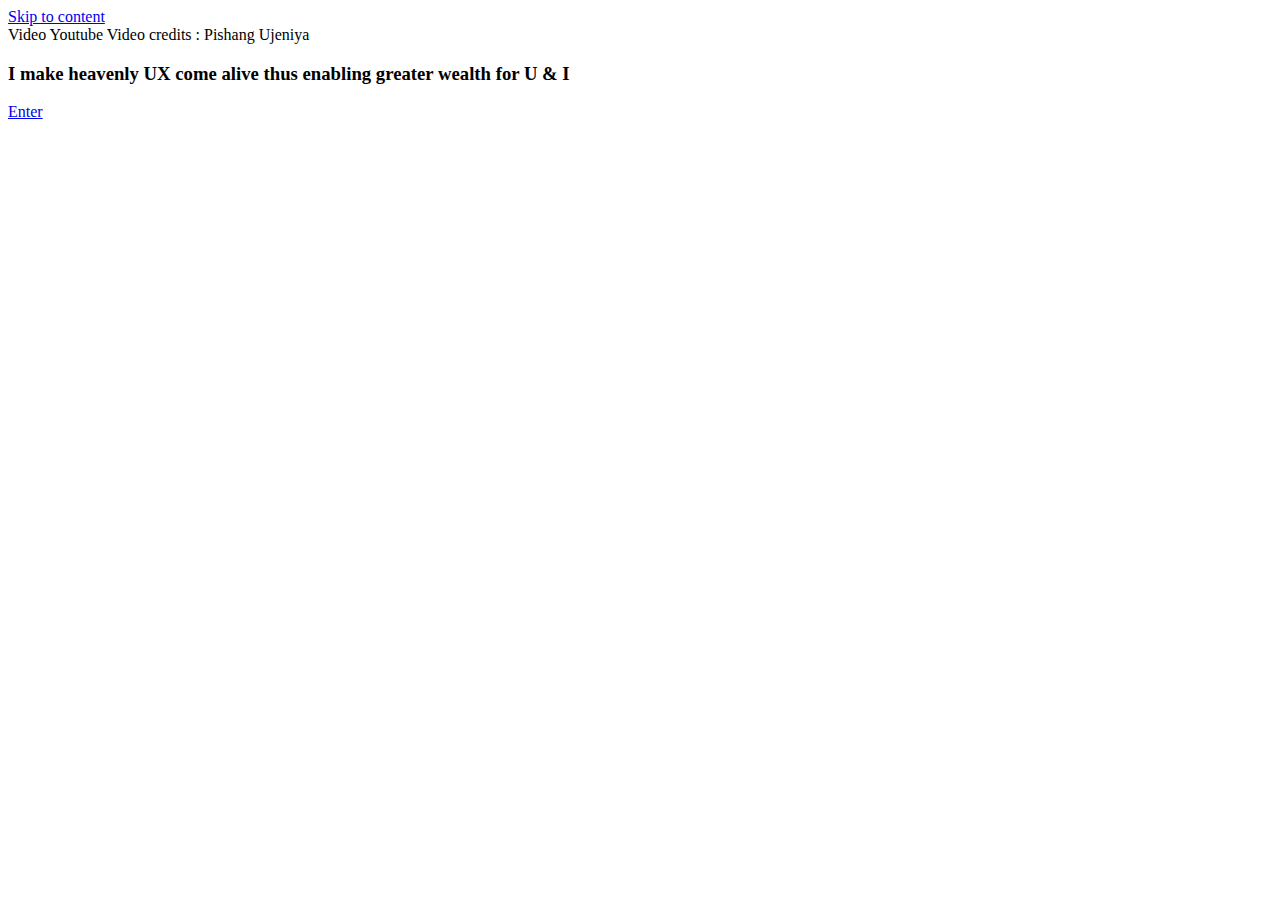
==== commit a02e12fd: "tightening files" ====
--- a/index.html
+++ b/index.html
@@ -1,831 +1,64 @@
-<!doctype html>
-<!--[if lt IE 7]>      <html class="no-js lt-ie9 lt-ie8 lt-ie7" lang=""> <![endif]-->
-<!--[if IE 7]>         <html class="no-js lt-ie9 lt-ie8" lang=""> <![endif]-->
-<!--[if IE 8]>         <html class="no-js lt-ie9" lang=""> <![endif]-->
-<!--[if gt IE 8]><!--> <html class="no-js" lang=""> <!--<![endif]-->
+<!DOCTYPE html>
+<html lang="en">
     <head>
-        <meta charset="utf-8">
-        <meta http-equiv="X-UA-Compatible" content="IE=edge,chrome=1">
-        <title>Client Portfolio Website</title>
-        <meta name="description" content="">
+        <title>Heavenly UX</title>
+        <meta charset="UTF-8">
         <meta name="viewport" content="width=device-width, initial-scale=1">
-        
-        <link rel="apple-touch-icon" href="apple-touch-icon.png">
-        <link rel="icon" type="image/png" href="myicon.png">
 
-        <!-- Raleway Google fonts  -->
-        <link href='https://fonts.googleapis.com/css?family=Raleway:400,100,200,300,400italic,500,100italic,700' rel='stylesheet' type='text/css'>
+        <link href="https://fonts.googleapis.com/css?family=Montserrat:300,400,600&amp;subset=latin-ext" rel="stylesheet">
 
-        <link href="https://fonts.googleapis.com/icon?family=Material+Icons" rel="stylesheet">
-        <!-- Compiled and minified CSS -->
-        <link rel="stylesheet" href="https://cdnjs.cloudflare.com/ajax/libs/materialize/0.97.6/css/materialize.min.css">
+        <!-- CSS -->
+        <link href="/ClientPortfolio2/assets/css/jquery.mb.YTPlayer.min.css" rel="stylesheet">
+        <link href="/ClientPortfolio2/assets/css/jquery.mb.vimeo_player.min.css" rel="stylesheet">
+        <link href="/ClientPortfolio2/assets/css/main.css" rel="stylesheet">
 
+        <!-- JS -->
+        <script src="/ClientPortfolio2/assets/js/vendor/modernizr-2.8.3.min.js"></script>
+        <script src="/ClientPortfolio2/assets/js/vendor/jquery-1.12.0.min.js"></script>
+    </head>
+    <body>
+        <div class="site" id="page">
+            <a class="skip-link sr-only" href="#main">Skip to content</a>
+         <section class="hero-section hero-section--video clearfix">
+                <div class="hero-section__wrap">
+                    <div class="hero-section__option">
+                        <div data-video="youtube" class="player" data-property="{videoURL:'https://www.youtube.com/watch?v=zSUtUG3y3b4',containment:'body',autoPlay:true, mute:true, startAt:42, opacity:10}"><href="www.PishangUjeniya.com">Video Youtube Video credits : Pishang Ujeniya</href></div>
+                    </div>
+               
+                    <!-- Heading -->
+                    <div class="container">
+                            <div class="row">
+                                <div class="offset-lg-2 col-lg-8">
+                                    <div class="title-03 title-03--11 text-center">
+                                        <h3 class="title__heading">
+                                            <span>I make heavenly UX come alive
+                                            <strong class="hero-section__words">
+                                                <span class="title__effect is-visible">thus enabling </span>
+                                                <span class="title__effect">greater wealth</span>
+                                                <span class="title__effect">for U & I</span>
+                                            </strong>
+                                        </h3>
 
-
-        <link rel="stylesheet" href="assets/css/normalize.css">
-        <link rel="stylesheet" href="assets/css/fonticons.css">
-        <link rel="stylesheet" href="assets/css/magnific-popup.css">
-        <link rel="stylesheet" href="assets/css/font-awesome.min.css">
-        <link rel="stylesheet" href="assets/css/bootstrap.min.css">
-        <link rel="stylesheet" href="assets/css/bootstrap.css">
-
-        <!-- For navmenu css -->
-        <link rel="stylesheet" href="assets/css/navmenu.css" />
-
-        <!--For Plugins external css-->
-        <link rel="stylesheet" href="assets/css/plugins.css" />
-
-        <!--Theme custom css -->
-        <link rel="stylesheet" href="assets/css/style.css">
-
-        <!--Theme Responsive css-->
-        <link rel="stylesheet" href="assets/css/responsive.css" />
-
-        <!--Theme Colors css-->
-        <!--<link rel="stylesheet" href="assets/css/white.css">-->
-
-
-
-        <!--Old browser  JS-->
-        <script src="assets/js/vendor/modernizr-2.8.3-respond-1.4.2.min.js"></script>
-
-    </head>
-
-    <body data-spy="scroll" data-target="#scrollspy">
-
-
-
-
-
-        <div class="main_figur">
-
-            <div class="preloader">
-                <h2>heavenly UX for U & I</h2>
-                <div class="loaded hexdots-loader">Loading…</div>
-            </div><!-- End of Preloader -->
-
-
-
-            <div class="container">
-                    <canvas class="fireworks"></canvas>
-                <div class="div-menu">
-                    <header class="cd-header">
-                        <a href="#home" class="brand-logo text-left"><img src="#clientlogo" alt="" /></a>
-                        <a class="cd-menu-trigger" href="#main-nav"><span></span></a>
-                    </header>
-                </div-->
-               
-                <!--nav id="main-nav">
-                    <ul>
-                        <li><a href="#home">Home</a></li>
-                        <li><a href="#about">About Us</a></li>
-                        <li><a href="#service">Services</a></li>
-                        <li><a href="#team">Blog</a></li>
-                        <li><a href="#portfolio">Projects</a></li>
-                        <li><a href="#contactus">Contact</a></li>
-                    </ul>
-                    <a href="#" class="cd-close-menu">Close<span></span></a>
-                </nav>
-            </div>
-
-
-
-            <!-- Home Section -->
-            <section id="home" class="home">
-                <div class="header"></div>
-                <div class="container">
-                    <div class="row">
-                        <div class="col-md-12 ">
-
-                            <div class="main_home text-center wow fadeInUp" data-wow-duration="700ms">
-                                <h1>I make heavenly UX come alive<br /> 
-                                    thus enabling greater wealth for U & I.</h1>
-                                <ul class="list-inline">
-                                    <li><a target="_blank" href="#">Welcome</a></li>
-                                    <li><a target="_blank" href="#">UXelerate</a></li>
-                                    <li><a target="_blank" href="#">Silly Valley</a></li>
-                                    
-                                </ul>
-                           
-                            
-                            <div class="scrolldown">
-                                <a href="#about"><i class="fa fa-long-arrow-down"></i></a>
-                            </div>
-                            </div>
-                            </div>
-                            </div>
-                        </div><!-- End of col-md-12 -->
-                    </div><!-- End of row -->
-                </div><!-- End of Container -->
-
-            </section><!-- End of Home Section -->
-
-
-            <!-- About Section -->
-            <section id="about" class="about">
-                <div class="container">
-                    <div class="row">
-                        <div class="col-md-12 ">
-                            <div class="main_about_area p-t-3">
-                                <div class="head_title m-y-3  wow fadeInUp">
-                                    <div class="row">
-                                        <div class="col-md-4">
-                                            <h2>Your Name</h2>
-                                        </div>
-                                        <div class="col-md-8">
-                                            <h6 class="m-b-2">I love product design, blockchain, and social innovation aspiring to become a digital engineer - someone who lies at the cross-section of data, design, and development. </h6>
-                                            <p>
-                                                    I'm a lifelong learner, passionate about exponential-thinking, design-thinking, and systems-thinking. I am what you may call an "innovation-thinker". I'm also a writer, singer, pianist - artist and performer overall; a comforter, philosopher, and lifelong mate. At the end of the day I'm young, scrappy, and hungry makin' it in the big city of the 6ix.
-                                            </p>
-                                        </div>
-                                    </div>
+                    <!-- Button -->
+                                    <div class="title__action">
+                                    <a href="/ClientPortfolio2/home.html" class="btn btn-outline-info button-sm">Enter</a>
                                 </div>
-                                <div class="about_content center p-b-3 wow fadeInUp" data-wow-duration="700ms">
-                                    <div class="row">
-                                        <div class="col-md-4">
-                                            <div class="single_abt single_about m-y-3">
-                                                <i class="fa fa-graduation-cap"></i>
-                                                <h3>Instructor</h3>
-                                                <ul style="list-style-type:disc">
-                                                    <li>Certified Blockchain UX Designer course instructor. </li>
-                                                    <li>Sklllshare instructor for an online digital product design course.</li> 
-                                                </ul> 
-
-                                            </div>
-                                        </div>
-                                        <div class="col-md-4">
-                                            <div class="single_abt single_about m-y-3">
-                                                <i class="fa fa-bolt"></i>
-                                                <h3>UXelerate</h3>
-                                                <p>A fellowship program for intermediate-level product designers looking to make social impact.</p>
-
-                                            </div>
-                                        </div>
-                                        <div class="col-md-4">
-                                            <div class="single_abt single_about m-y-3">
-                                                <i class="fa fa-child"></i>
-                                                <h3>Silly Valley</h3>
-                                                <p>A multimedia project that’s all about satirizing the worlds of entrepreneurship and entertainment.</p>
-
-                                            </div>
-                                        </div>
-
-                                    </div>
-                                </div>
-                            </div>
-                            <hr />
-                        </div><!-- End of col-md-12 -->
-                    </div><!-- End of row -->
-                </div><!-- End of Container-fluid -->
-            </section><!-- End of Home Section -->
-
-            <!-- Portfolio Section -->
-            <section id="portfolio" class="portfolio">
-                <div class="container">
-                    <div class="row">
-                        <div class="col-md-12">
-                            <div class="main_portfolio_area">
-                                <div class="head_title m-y-3 p-y-3 wow fadeInUp">
-                                    <div class="row">
-                                        <div class="col-md-4">
-                                            <h2>Portfolio</h2>
-                                        </div>
-                                        <div class="col-md-8">
-                                            <h6>Lorem ipsum dolor sit amet, consectetur adipiscing elit. 
-                                                Integer arcu orci, Fermentum Vel finibus ac, blandit at tortor. 
-                                                Sed auctor ex id nulla ultricies laoreet. </h6>
-                                        </div>
-                                    </div>
-                                </div>
-
-                                <div class="main_portfolio_content">
-                                    <div class="row">
-                                        <div class="col-md-5 col-xs-12">
-                                            <div class="row">
-                                                <div class="col-md-4  col-xs-12">
-                                                    <div class="single_portfolio">
-                                                        <img src="assets/images/IMG_10.jpg" alt="" />
-                                                        
-                                                        <div class="single_portfolio_overlay">
-                                                            <div class="icon_area text-center">
-                                                                <a href="assets/images/pf11.jpg" class="gallery-img"><img src="assets/images/plus.png" alt="" /></a><h6>Main Projects:<h6>
-                                                                    <ul>
-                                                                        <li>Emerge: part-time product designer</li>
-                                                                    </ul>
-                                                            </div>
-                                                        </div>
-                                                    </div>
-                                                </div>
-                                                <div class="col-md-8  col-xs-12">
-                                                    <div class="single_portfolio">
-                                                        <img src="assets/images/IMG_12.jpg" alt="" />
-                                                        <div class="single_portfolio_overlay">
-                                                            <div class="icon_area text-center">
-                                                                <a href="assets/images/pf12.jpg" class="gallery-img"><img src="assets/images/plus.png" alt="" /></a>
-                                                                <h6>Main Projects:<h6>
-                                                                    <ul>
-                                                                        <li>Saveforward — freelance product design
-                                                                        </li>
-                                                                    </ul>
-                                                            </div>
-                                                        </div>
-                                                    </div>
-                                                </div>
-                                            </div>
-                                            <div class="row">
-                                                <div class="col-md-8  col-xs-1">
-                                                    <div class="single_portfolio">
-                                                        <img src="assets/images/IMG_6.jpg" alt="" />
-                                                        <div class="single_portfolio_overlay">
-                                                            <div class="icon_area text-center">
-                                                                <a href="assets/images/pf13.jpg" class="gallery-img"><img src="assets/images/plus.png" alt="" /></a>
-                                                                <h6>Main Projects:<h6>
-                                                                    <ul>
-                                                                        <li>Hivewire — full-time product designer
-                                                                        </li>
-                                                                    </ul>
-                                                            </div>
-                                                        </div>
-                                                    </div>
-                                                </div>
-                                                <div class="col-md-4  col-xs-12">
-                                                    <div class="single_portfolio">
-                                                        <img src="assets/images/IMG_21.jpg" alt="" />
-                                                        <div class="single_portfolio_overlay">
-                                                            <div class="icon_area text-center">
-                                                                <a href="assets/images/pf14.jpg" class="gallery-img"><img src="assets/images/plus.png" alt="" /></a>
-                                                                <h6>Main Projects:<h6>
-                                                                        <ul>
-                                                                            <li>DCCPER — full-time associate product manager
-                                                                            </li>
-                                                                        </ul>
-                                                            </div>
-                                                        </div>
-                                                    </div>
-                                                </div>
-                                            </div>
-                                            <div class="row">
-                                                <div class="col-md-12  col-xs-12">
-                                                    <div class="single_portfolio">
-                                                        <img src="assets/images/IMG_1.jpg" alt="" />
-                                                        <div class="single_portfolio_overlay">
-                                                            <div class="icon_area text-center">
-                                                                <a href="assets/images/pf15.jpg" class="gallery-img"><img src="assets/images/plus.png" alt="" /></a>
-                                                                <h6>Main Projects:<h6>
-                                                                        <ul>
-                                                                            <li>Network Locum
-                                                                            </li>
-                                                                        </ul>
-                                                            </div>
-                                                        </div>
-                                                    </div>
-                                                </div>
-                                            </div> 
-                                        </div>
-                                        <div class="col-md-4  col-xs-12">
-                                            <div class="single_portfolio">
-                                                <img src="assets/images/IMG_14.jpg" alt="" />
-                                                <div class="single_portfolio_overlay">
-                                                    <div class="icon_area text-center">
-                                                        <a href="assets/images/pf21.jpg" class="gallery-img"><img src="assets/images/plus.png" alt="" /></a>
-                                                        <h6>Side Projects:<h6>
-                                                                <ul>
-                                                                    <li>Etherisc and Niko
-                                                                    </li>
-                                                                </ul>
-                                                    </div>
-                                                </div>
-                                            </div>
-                                            <div class="single_portfolio height_1">
-                                                <img src="assets/images/IMG_5.jpg" alt="" />
-                                                <div class="single_portfolio_overlay">
-                                                    <div class="icon_area text-center">
-                                                        <a href="assets/images/pf22.jpg" class="gallery-img"><img src="assets/images/plus.png" alt="" /></a><h3>Accomplishments, Achievments, and Awards</h3>
-                                                        <ul>
-                                                                <li>Andreessen Horowitz</li>
-                                                                <li>Skillshare</li>
-                                                                <li>Myplanet</li>
-                                                                <li>UXPA</li>
-                                                                <li>Facebook</li>
-                                                                <li>(Click for More)</li>
-                                                                </ul>
-                                                    </div>
-                                                </div>
-                                            </div>
-                                        </div>
-                                        <div class="col-md-3  col-xs-12">
-                                            <div class="single_portfolio height_1">
-                                                <img src="assets/images/IMG_16.jpg" alt="" />
-                                                <div class="single_portfolio_overlay">
-                                                    <div class="icon_area text-center">
-                                                        <a href="assets/images/pf31.jpg" class="gallery-img"><img src="assets/images/plus.png" alt="" />
-                                                        </a><h3>Current Projects</h3>
-                                                        <ul>
-                                                            <li>Maropost</li>
-                                                            <li>CryptoCanuks</li>
-                                                            <li>Silly Vally</li>
-                                                            <li>Blockchain Hub</li>
-                                                            <li>Uxelerate</li>
-                                                            </ul>
-                                                    </div>
-                                                </div>
-                                            </div> 
-
-                                            <div class="single_portfolio">
-                                                <img src="assets/images/IMG_20.jpg" alt="" />
-                                                <div class="single_portfolio_overlay">
-                                                    <div class="icon_area text-center">
-                                                        <a href="assets/images/pf32.jpg" class="gallery-img"><img src="assets/images/plus.png" alt="" /></a>
-                                                        <h6>Main Projects:<h6>
-                                                                <ul>
-                                                                    <li>Belt — full-time interaction designer
-                                                                    </li>
-                                                                </ul>
-                                                    </div>
-                                                </div>
-                                            </div>
-                                        </div>
-                                    </div>
-                                </div>
-
-                            </div><!-- End of main Portfolio area -->
-                        </div><!-- End of col-md-12 -->
-                    </div><!-- End of row -->
-                </div><!-- End of container -->
-            </section><!-- End of Tobias Section -->
-
-            <section id="service" class="service colorsbg">
-                <div class="container-fluid">
-                    <div class="row">
-                        <div class="col-md-12">
-                            <div class="main_service_area">
-                                <div class="head_title m-y-3 p-t-3 wow fadeInUp">
-                                    <div class="row">
-                                        <div class="col-md-4">
-                                            <h2>My Services</h2>
-                                        </div>
-                                        <div class="col-md-8">
-                                            <h6>Lorem ipsum dolor sit amet, consectetur adipiscing elit. 
-                                                Integer arcu orci, Fermentum Vel finibus ac, blandit at tortor. 
-                                                Sed auctor ex id nulla ultricies laoreet. </h6>
-                                        </div>
-                                    </div>
-                                </div>
-                                <div class="main_service_content">
-                                    <div class="single_service_area m-t-3 p-t-2">
-                                        <div class="row">
-                                            <div class="col-md-6 no-padding">
-                                                <div class="signle_service_left text-sm-center wow fadeInleft">
-                                                    <img src="assets/images/IMG_16.jpg" alt="" />
-                                                </div>
-                                            </div>
-                                            <div class="col-md-5 col-md-push-1">
-                                                <div class="single_service p-r-1 wow fadeInUp">
-                                                    <h2 class="m-b-2">Instructor</h2>
-                                                    <p>Certified Blockchain UX Designer course instructor. <br><br>Sklllshare instructor for an online digital product design course. <br> </p>
-
-                                                    <p>Duis aliquam, neque at porttitor tempus, enim felis finibus tortor, at fringilla mi nulla at magna. 
-                                                        Cras accumsan elit quis varius placerat. Morbi fringilla gravida arcu sed tempus. Pellentesque faucibus neque eu ultricies pharetra. 
-                                                        Phasellus ligula dolor, condimentum ut elementum eget, ullamcorper nec lectus.</p>
-
-                                                </div>
-                                            </div>
-                                        </div>
-                                    </div><!-- End of single service area -->
-
-                                    <div class="single_service_area  m-t-3 p-t-3">
-                                        <div class="row">
-                                            <div class="col-md-6 col-md-push-6 no-padding">
-                                                <div class="signle_service_left text-sm-center wow fadeInRight">
-                                                    <img src="assets/images/IMG_5.jpg" alt="" />
-                                                </div>
-                                            </div>
-
-                                            <div class="col-md-5 col-md-pull-6">
-                                                <div class="single_service single_service_left_text wow fadeInUp">
-                                                    <h2 class="m-b-2">Design Process</h2>
-                                                    <p>Sed eu nunc id lacus bibendum volutpat vel a odio. Curabitur eu eros eget tortor pretium euismod ut eu justo. 
-                                                        Proin laoreet condimentum magna id tincidunt. Proin ultricies, sapien sed pharetra ullamcorper, erat dui mollis mi, 
-                                                        vitae viverra leo tellus sit amet dui. Nulla vestibulum ante molestie felis accumsan tempor. </p>
-
-                                                    <p>Duis aliquam, neque at porttitor tempus, enim felis finibus tortor, at fringilla mi nulla at magna. 
-                                                        Cras accumsan elit quis varius placerat. Morbi fringilla gravida arcu sed tempus. Pellentesque faucibus neque eu ultricies pharetra. 
-                                                        Phasellus ligula dolor, condimentum ut elementum eget, ullamcorper nec lectus.</p>
-
-                                                </div>
-                                            </div>
-
-                                        </div>
-                                    </div><!-- End of single service area -->
-
-                                    <div class="single_service_area m-t-3 p-t-3">
-                                        <div class="row">
-                                            <div class="col-md-6  no-padding">
-                                                <div class="signle_service_left text-sm-center wow fadeInleft">
-                                                    <img src="assets/images/IMG_10.jpg" alt="" />
-                                                </div>
-                                            </div>
-                                            <div class="col-md-5 col-md-push-1">
-                                                <div class="single_service p-r-1 wow fadeInUp">
-                                                    <h2 class="m-b-2">Side Hustles</h2>
-                                                    <p>Sed eu nunc id lacus bibendum volutpat vel a odio. Curabitur eu eros eget tortor pretium euismod ut eu justo. 
-                                                        Proin laoreet condimentum magna id tincidunt. Proin ultricies, sapien sed pharetra ullamcorper, erat dui mollis mi, 
-                                                        vitae viverra leo tellus sit amet dui. Nulla vestibulum ante molestie felis accumsan tempor. </p>
-
-                                                    <p>Duis aliquam, neque at porttitor tempus, enim felis finibus tortor, at fringilla mi nulla at magna. 
-                                                        Cras accumsan elit quis varius placerat. Morbi fringilla gravida arcu sed tempus. Pellentesque faucibus neque eu ultricies pharetra. 
-                                                        Phasellus ligula dolor, condimentum ut elementum eget, ullamcorper nec lectus.</p>
-                                                </div>
-                                            </div>
-                                        </div>
-                                    </div><!-- End of single service area -->
-
-
-                                </div><!-- End of main service content -->
-
-                            </div><!-- End of main service area -->
-                        </div><!-- End of col-md-12 -->
-                    </div><!-- End of row -->
-                </div><!-- End of container -->
-            </section><!-- End of Service Section -->
-
-            <!-- Speaking and Presentations Section -->
-<section id="speaking" class="speaking">
-        <div class="container">
-            <div class="row">
-                <div class="col-md-12 ">
-                    <div class="main_about_area p-t-3">
-                        <div class="head_title m-y-3  wow fadeInUp">
-                                <div class="row">
-                                        <div class="col-md-4">
-                                   
-                                </div>
-                            </div>
-                        </div>
-                        <div class="about_content center p-b-3 wow fadeInUp" data-wow-duration="700ms">
-                            <div class="row">
-                                <div class="col-md-6">
-                                    <div class="single_abt single_about m-y-3">
-                                        <i class="fa fa-bullhorn"></i>
-                                        <h3>Speaking Engagements </h3>
-                                        <ul>
-                                            <li>January 1, 2019</li>
-                                            <li>June 7, 2019</li>
-                                                <li>September 23, 2019</li>
-                                        </ul>
-                                    </div>
-                                </div>
-                                <div class="about_content center p-b-3 wow fadeInUp" data-wow-duration="700ms">
-                                <div class="col-md-6">
-                                    <div class="single_abt single_about m-y-3">
-                                        <i class="fa fa-magic"></i>
-                                        <h3>Performances</h3>
-                                        <ul>
-                                                <li>February 17, 2019</li>
-                                                <li>July 22, 2019</li>
-                                                    <li>November 30, 2019</li>
-                                            </ul>
-
-                                    </div>
-                                </div>
-
+                                <!-- .title-01 -->
                             </div>
                         </div>
                     </div>
-                    <hr />
-                </div><!-- End of col-md-12 -->
-            </div><!-- End of row -->
-        </div><!-- End of Container-fluid -->
-    </section><!-- End of Home Section -->
+                </div>
+                <!-- .hero-section__wrap -->
+            </section>
+            <!-- .hero-section -->
+        </div>
+        
+        <!-- JS -->
+        <script src="/ClientPortfolio2//assets/js/plugins/jquery.mb.YTPlayer.min.js"></script>
+        <script src="/ClientPortfolio2//assets/js/plugins/jquery.mb.vimeo_player.min.js"></script>
+        <script src="/ClientPortfolio2//assets/js/plugins/animate-headline.js"></script>
+        <script src="/ClientPortfolio2/assets/js/main.js"></script>
 
-            <!-- Team Section 
-            <section id="team" class="team">
-                <div class="container">
-                    <div class="row">
-                        <div class="main_team_area m-t-3">
-                            <div class="head_title m-y-3  wow fadeInUp">
-                                <div class="row">
-                                    <div class="col-md-4">
-                                        <h2>Our Team</h2>
-                                    </div>
-                                    <div class="col-md-8">
-                                        <h6>Lorem ipsum dolor sit amet, consectetur adipiscing elit. 
-                                            Integer arcu orci, Fermentum Vel finibus ac, blandit at tortor. 
-                                            Sed auctor ex id nulla ultricies laoreet. </h6>
-                                    </div>
-                                </div>
-                            </div>
-
-                            <div class="main_team_content wow fadeInUp">
-                                <div class="col-md-3 col-xs-12">
-                                    <div class="single_team m-t-2">
-                                        <div class="team_socail_area text-center m-b-1">
-                                            <a href=""><i class="fa fa-facebook"></i></a>
-                                            <a href=""><i class="fa fa-behance"></i></a>
-                                            <a href=""><i class="fa fa-dribbble"></i></a>
-                                            <a href=""><i class="fa fa-google-plus"></i></a>
-                                        </div>
-                                        <img src="assets/images/team1.jpg" alt="" />
-                                        <div class="single_team_text text-center">
-                                            <h6>Jack Corfield</h6>
-                                            <p>CREATIVE DIRECTOR</p>
-                                        </div>
-                                    </div>
-                                </div><!-- End of col-md-4 >
-
-                                <div class="col-md-3 col-xs-12">
-                                    <div class="single_team  m-t-2">
-                                        <div class="team_socail_area text-center m-b-1">
-                                            <a href=""><i class="fa fa-facebook"></i></a>
-                                            <a href=""><i class="fa fa-behance"></i></a>
-                                            <a href=""><i class="fa fa-dribbble"></i></a>
-                                            <a href=""><i class="fa fa-google-plus"></i></a>
-                                        </div>
-                                        <img src="assets/images/team2.jpg" alt="" />
-                                        <div class="single_team_text text-center">
-                                            <h6>Mohammad alamin</h6>
-                                            <p>creative graphic designer</p>
-                                        </div>
-                                    </div>
-                                </div><!-- End of col-md-4 --
-
-                                <div class="col-md-3 col-xs-12">
-                                    <div class="single_team  m-t-2">
-                                        <div class="team_socail_area text-center m-b-1">
-                                            <a href=""><i class="fa fa-facebook"></i></a>
-                                            <a href=""><i class="fa fa-behance"></i></a>
-                                            <a href=""><i class="fa fa-dribbble"></i></a>
-                                            <a href=""><i class="fa fa-google-plus"></i></a>
-                                        </div>
-                                        <img src="assets/images/team3.jpg" alt="" />
-                                        <div class="single_team_text text-center">
-                                            <h6>Brock Tardent</h6>
-                                            <p>DEVELOPER</p>
-                                        </div>
-                                    </div>
-                                </div><!-- End of col-md-4 --
-
-                                <div class="col-md-3 col-xs-12">
-                                    <div class="single_team  m-t-2">
-                                        <div class="team_socail_area text-center m-b-1">
-                                            <a href=""><i class="fa fa-facebook"></i></a>
-                                            <a href=""><i class="fa fa-behance"></i></a>
-                                            <a href=""><i class="fa fa-dribbble"></i></a>
-                                            <a href=""><i class="fa fa-google-plus"></i></a>
-                                        </div>
-                                        <img src="assets/images/team4.jpg" alt="" />
-                                        <div class="single_team_text text-center">
-                                            <h6>Brock Roe</h6>
-                                            <p>PROJECT MANAGER</p>
-                                        </div>
-                                    </div>
-                                </div><!-- End of col-md-4 -->
-                            </div>
-                        </div><!-- End of main Team area -->
-                    </div><!-- End of row -->
-                </div><!-- End of container -->
-            </section><!-- End of Team Section -->
-
-            <!-- Testiomonial Section -->
-            <section id="testiomonial" class="testimonial">
-                <div class="main_testimonial_area">
-                    <div class="overlay"></div>
-                    <div class="container">
-                        <div class="row">
-                            <div class="col-md-12">
-                                <div class="head_title m-y-3 p-t-2  wow fadeInUp">
-                                    <div class="row">
-                                        <div class="col-md-4">
-                                            <h2>Testimonials</h2>
-                                        </div>
-                                        <div class="col-md-8">
-                                            <h6>Lorem ipsum dolor sit amet, consectetur adipiscing elit. 
-                                                Integer arcu orci, Fermentum Vel finibus ac, blandit at tortor. 
-                                                Sed auctor ex id nulla ultricies laoreet. </h6>
-                                        </div>
-                                    </div>
-                                </div>
-
-                                <div class="testimonial_content text-center p-y-3 m-b-3">
-                                    <div class="test_slider">
-                                        <div class="single_test">
-                                            <h3 class="">You don't get heaven or hell. Do you know the only reward you get for being Batman? 
-                                                You get to be Batman.</h3>  
-                                            <p>- Neil Gaiman</p>
-                                        </div>
-                                        <!--div class="single_test">
-                                            <h3 class="">You don't get heaven or hell. Do you know the only reward you get for being Batman? 
-                                                You get to be Batman.</h3>  
-                                            <p>- Neil Gaiman</p>
-                                        </div>
-                                        <div class="single_test">
-                                            <h3 class="">You don't get heaven or hell. Do you know the only reward you get for being Batman? 
-                                                You get to be Batman.</h3>  
-                                            <p>- Neil Gaiman</p>
-                                        </div>
-
-                                    </div>
-                                </div>
-                            </div> <!-- End off col-md-12 -->
-                        </div>
-                    </div>
-                </div>
-            </section> <!-- End of testimonial Section -->
-
-            <section id="blog" class="blog-section">
-                <div class="container">
-                    <div class="row">
-                        <div class="col-md-12">
-                            <div class="main_blog_area m-y-3 p-y-3 wow fadeInUp">
-                                <div class="col-md-3">
-                                    <div class="single_blog_menu m-t-2">
-                                        <h2>Blog</h2>
-                                        
-                                        <ul>
-                                            <li class="active"><a href="https://medium.com/@tosfan4ever">Latest Posts</a></li>
-                                            <li><a href="">Instructor</a></li>
-                                            <li><a href="">Design Process</a></li>
-                                            <li><a href="">Side Hustles</a></li>
-                                        </ul>
-                                    </div>
-                                </div>
-                                <div class="col-md-3">
-                                    <div class="single_blog m-t-2">
-                                        <div class="single_blog_img">
-                                            <li class="active"><a href="https://medium.com/@tosfan4ever">
-                                            
-                                            <img src="assets/images/blog1.jpg" alt="" />
-                                        </div>
-                                        <div class="single_blog_text m-t-1">
-                                            <h6>Quisque sit amet quam centum, aliquet nisi et, viverra dui.</h6>
-                                            <span class="font-italic">May 14th, 2016</span>
-                                        </div>
-                                    </div>
-                                </div>
-                                <div class="col-md-3">
-                                    <div class="single_blog m-t-2">
-                                        <div class="single_blog_img">
-                                            <img src="assets/images/blog2.jpg" alt="" />
-                                        </div>
-                                        <div class="single_blog_text m-t-1">
-                                            <h6>Quisque sit amet quam centum, aliquet nisi et, viverra dui.</h6>
-                                            <span class="">May 14th, 2016</span>
-                                        </div>
-                                    </div>
-                                </div>
-                                <div class="col-md-3">
-                                    <div class="single_blog m-t-2">
-                                        <div class="single_blog_img">
-                                            <img src="assets/images/blog3.jpg" alt="" />
-                                        </div>
-                                        <div class="single_blog_text m-t-1">
-                                            <h6>Quisque sit amet quam centum, aliquet nisi et, viverra dui.</h6>
-                                            <span class="">May 14th, 2016</span>
-                                            
-                                        </div>
-                                    </div>
-                                </div>
-                            </div>
-                        </div>
-                    </div>
-                </div><!-- End of container  -->
-            </section><!-- End of blog Section -->
-
-
-            <!-- Contact Section -->
-            <section id="contactus" class="contactus colorsbg">
-                <div class="container-fluid">
-                    <div class="row">
-                        <div class="main_service_area main_contactus_area">
-
-                            <div class="row">
-                                <div class="col-md-6 no-padding">
-                                    <div class="contact_us_right wow fadeInLeft">
-                                        <div class="single_contactus">
-                                            <div class="ourmap"></div>
-                                        </div>
-                                    </div>
-                                </div><!-- End of col-md-6 -->
-
-
-                                <div class="col-md-6 no-padding wow rollIn">
-                                    <div class="main_contact_area p-t-2 p-x-3">
-                                        <div class="head_title">
-                                            <h2>Get in Touch</h2>
-                                        </div>
-                                        <div class="single_contant_right">
-                                            <form action="#" id="formid">
-                                                <div class="row">
-                                                    <div class="col-md-12">
-                                                        <div class="form-group">
-                                                            <input type="text" class="form-control" name="name" placeholder="Your Name..." required="">
-                                                        </div>
-                                                    </div>
-                                                </div>
-
-                                                <div class="row">
-                                                    <div class="col-md-6">
-                                                        <div class="form-group">
-                                                            <input type="text" class="form-control" name="phone" placeholder="Phone" required="">
-                                                        </div>
-                                                    </div>
-                                                    <div class="col-md-6">
-                                                        <div class="form-group">
-                                                            <input type="email" class="form-control" name="email" placeholder="Your Email Address" required="">
-                                                        </div>
-                                                    </div>
-                                                </div>
-                                                <div class="row">
-                                                    <div class="col-md-12">
-                                                        <div class="form-group">
-                                                            <textarea class="form-control" name="message" rows="8" placeholder="Your Message"></textarea>
-                                                        </div>
-                                                    </div>
-                                                </div>
-                                                <div class="row">
-                                                    <div class="m-b-2 m-t-2">
-                                                        <input type="submit" value="Send message">
-                                                    </div>
-                                                </div>
-                                            </form>
-
-                                        </div>
-                                        <!-- Copyright -->
-                                        <div class="row">
-                                            <div class="main_footer">
-                                                <div class="col-md-3">
-                                                    <div class="footer_logo text-xs-center m-b-2">
-                                                        <a href="#home"><img src="assets/images/ABLogo.png" alt="" /></a>
-                                                    </div>
-                                                </div>
-
-                                                <div class="col-md-8">
-                                                    <div class="copyright_text margin-top-20 center">
-                                                        <p class=" wow fadeInRight animated" data-wow-duration="1s">Made with <i class="fa fa-heart"></i>
-                                                            by <a target="_blank" href="https:#">anne</a> 2018. All Rights Reserved</p>
-                                                    </div>
-                                                </div>
-                                                <div class="col-md-1 no-padding">
-                                                    <div class="scrollup center">
-                                                        <a href="#"><i class="fa fa-chevron-up"></i></a>
-                                                    </div>
-                                                </div>
-                                            </div>
-                                        </div><!-- End of row -->
-                                    </div><!-- End of main contact area -->
-
-                                </div><!-- End of col-md-6 -->
-                            </div>
-                        </div>
-                    </div><!-- End of row -->
-                </div><!-- End of container -->
-            </section><!-- End of Contactus Section -->
-
-
-
-
-
-        </div>
-
-
-
-        <script src="assets/js/vendor/jquery-1.11.2.min.js"></script>
-        <script src="assets/js/vendor/bootstrap.min.js"></script>
-
-        <!-- Compiled and minified JavaScript -->
-        <script src="https://cdnjs.cloudflare.com/ajax/libs/materialize/0.97.6/js/materialize.min.js"></script>
-        <script src="assets/js/jquery.easing.1.3.js"></script>
-        <script src="assets/js/materialize.js"></script>
-        <script src="assets/js/jquery.magnific-popup.js"></script>
-        <script src="http://maps.google.com/maps/api/js"></script>
-        <script src="assets/js/gmaps.min.js"></script>
-        <script>
-            var map = new GMaps({
-                el: '.ourmap',
-                lat: -12.043333,
-                lng: -77.028333,
-                scrollwheel: false,
-                zoom: 15,
-                zoomControl: true,
-                panControl: false,
-                streetViewControl: true,
-                mapTypeControl: false,
-                overviewMapControl: false,
-                clickable: false,
-                styles: [{'stylers': [{'hue': '#000'}, {saturation: -200},
-                            {gamma: 0.50}]}]
-            });
-            map.addMarker({
-                lat: -12.043333,
-                lng: -77.028333
-            });
-
-        </script>
-
-        <script src="assets/js/plugins.js"></script>
-        <script src="assets/js/main.js"></script>
-
-        <script src="https://code.jquery.com/jquery-2.2.4.min.js"></script>
-
+       
     </body>
 </html>
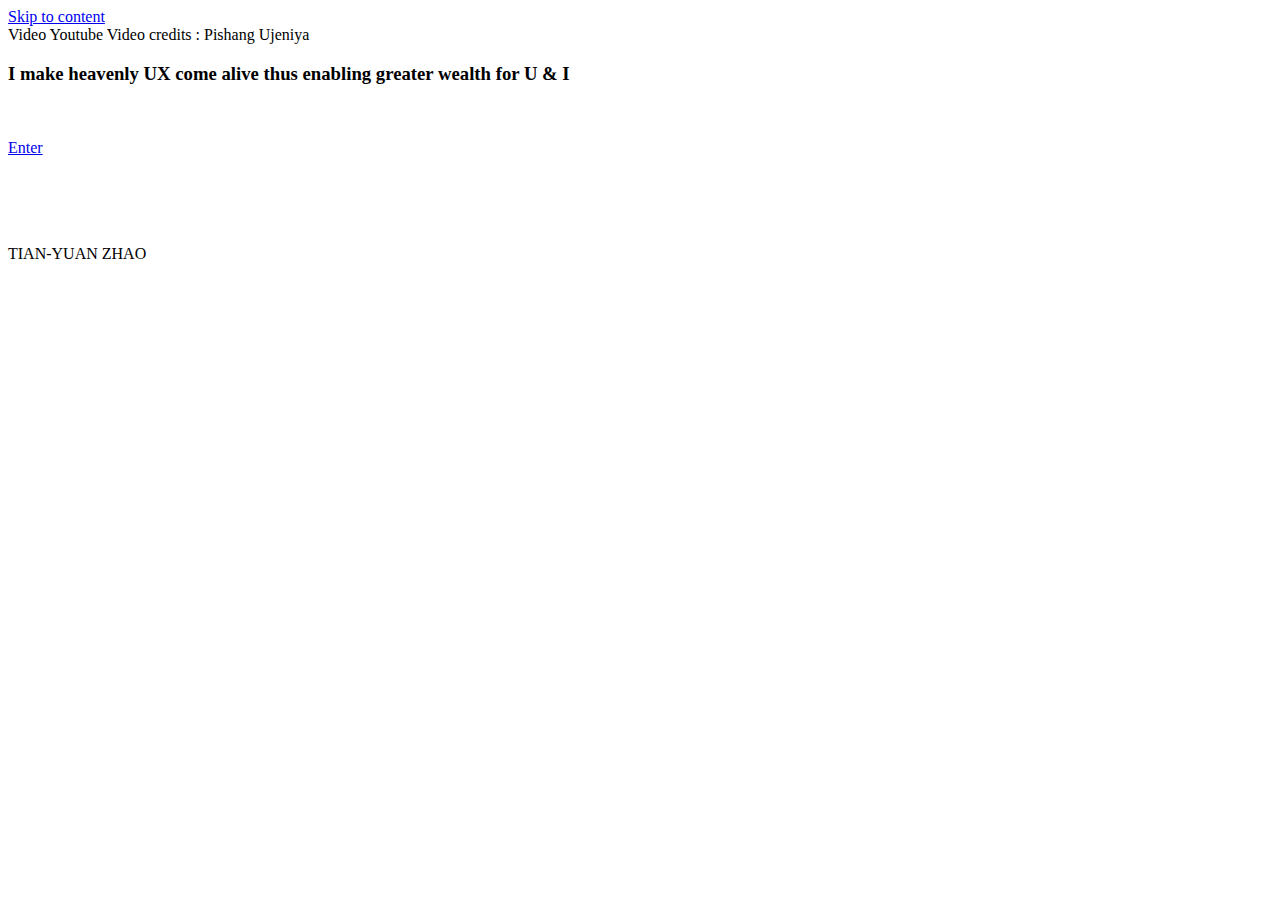
==== commit bb59445b: "name add" ====
--- a/index.html
+++ b/index.html
@@ -1,7 +1,7 @@
 <!DOCTYPE html>
 <html lang="en">
     <head>
-        <title>Heavenly UX</title>
+        <title>Tian-Yuan Zhao | Portfolio</title>
         <meta charset="UTF-8">
         <meta name="viewport" content="width=device-width, initial-scale=1">
 
@@ -22,7 +22,7 @@
          <section class="hero-section hero-section--video clearfix">
                 <div class="hero-section__wrap">
                     <div class="hero-section__option">
-                        <div data-video="youtube" class="player" data-property="{videoURL:'https://www.youtube.com/watch?v=zSUtUG3y3b4',containment:'body',autoPlay:true, mute:true, startAt:42, opacity:10}"><href="www.PishangUjeniya.com">Video Youtube Video credits : Pishang Ujeniya</href></div>
+                        <div data-video="youtube" class="player" data-property="{videoURL:'https://www.youtube.com/watch?v=zSUtUG3y3b4',containment:'body',autoPlay:true, mute:true, startAt:01, opacity:10}"><href="www.PishangUjeniya.com">Video Youtube Video credits : Pishang Ujeniya</href></div>
                     </div>
                
                     <!-- Heading -->
@@ -38,11 +38,13 @@
                                                 <span class="title__effect">for U & I</span>
                                             </strong>
                                         </h3>
-
+                                            <br><br>
                     <!-- Button -->
                                     <div class="title__action">
                                     <a href="/ClientPortfolio2/home.html" class="btn btn-outline-info button-sm">Enter</a>
                                 </div>
+                                <br><br><br><br>
+                                <p>TIAN-YUAN ZHAO</p>
                                 <!-- .title-01 -->
                             </div>
                         </div>
